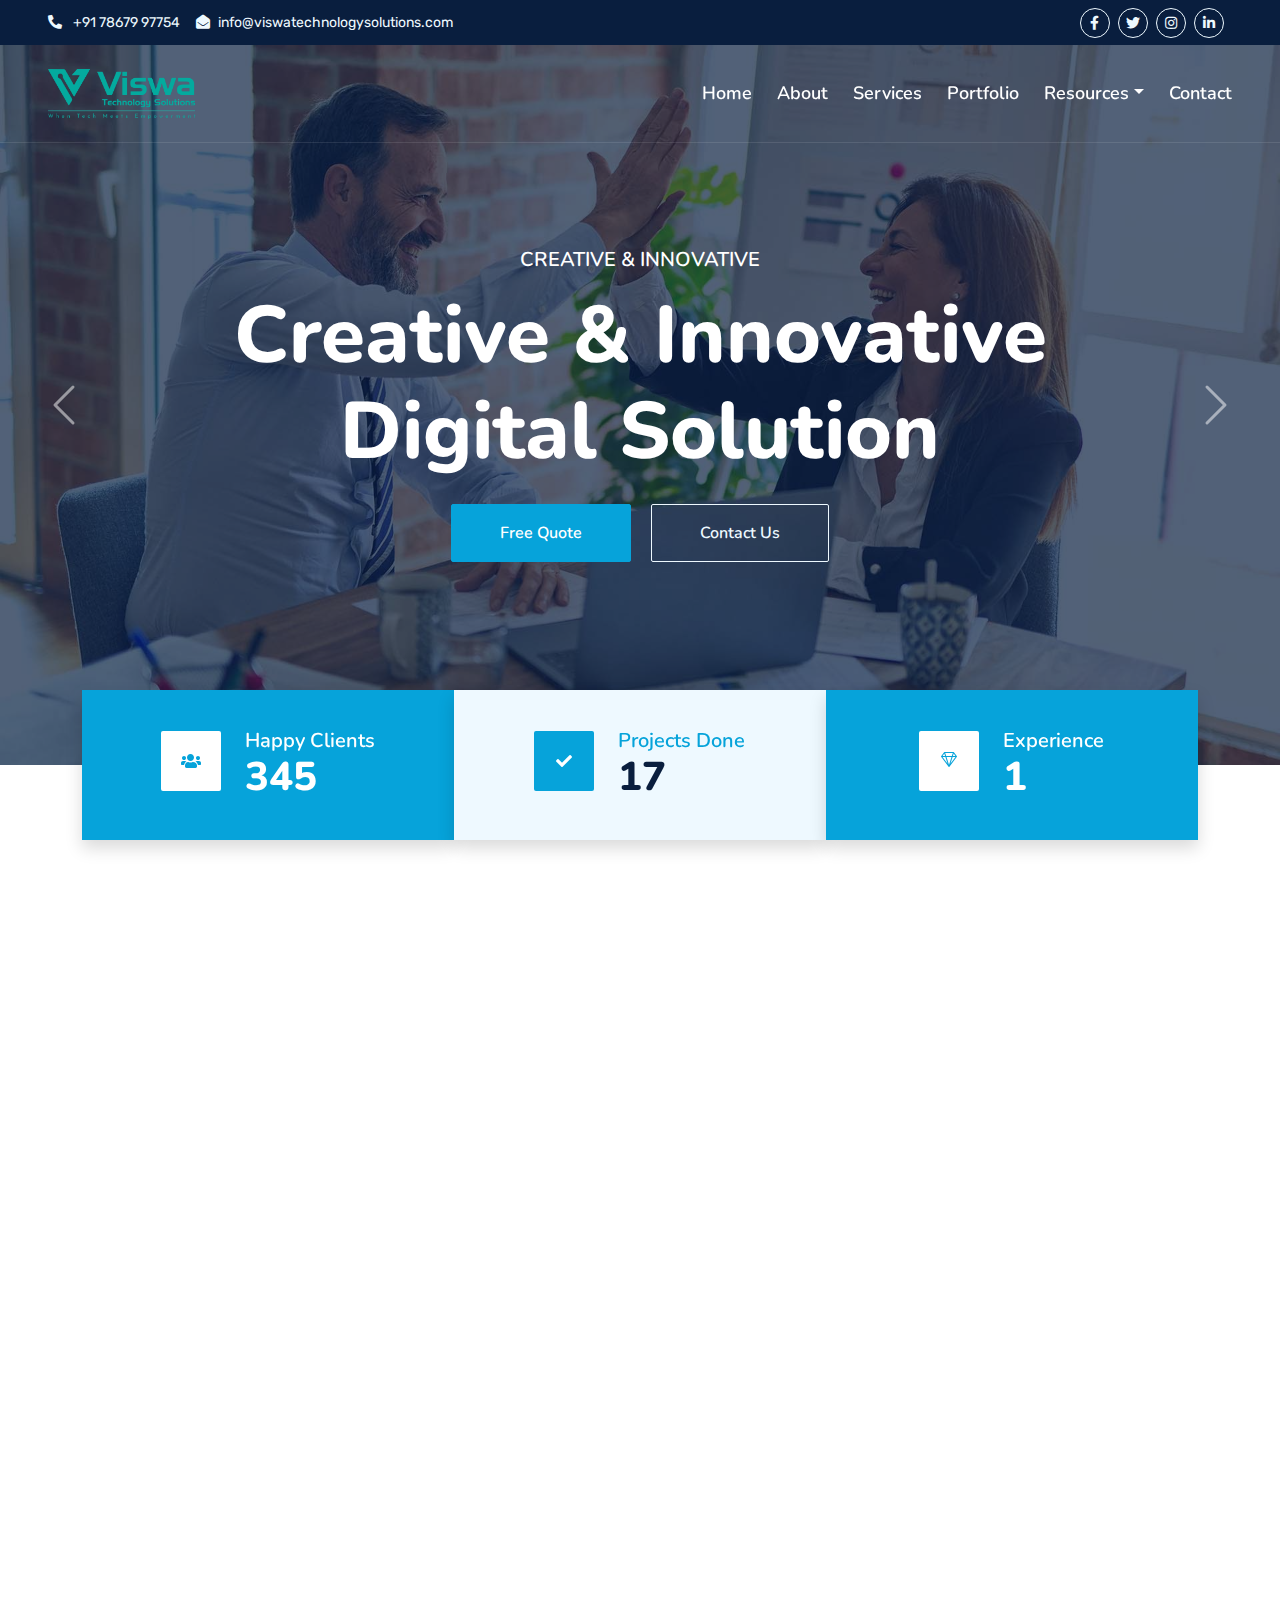
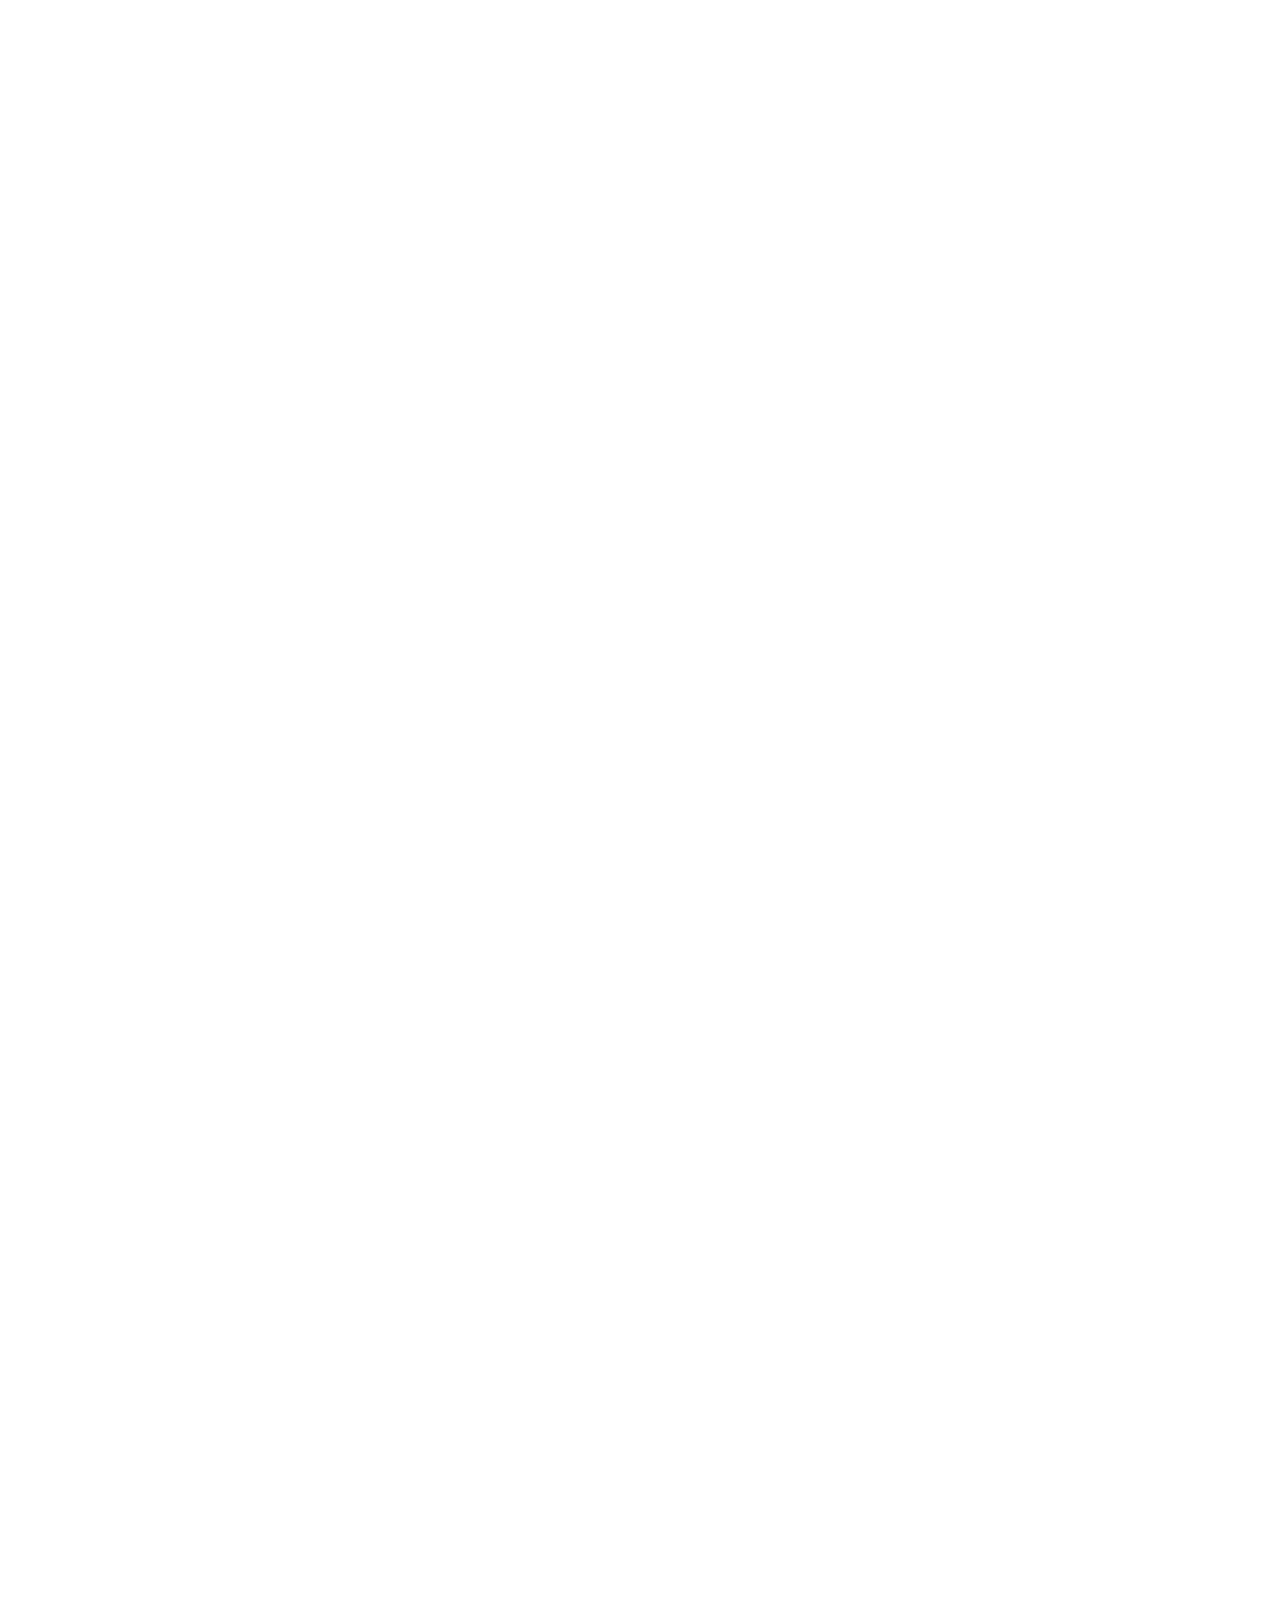
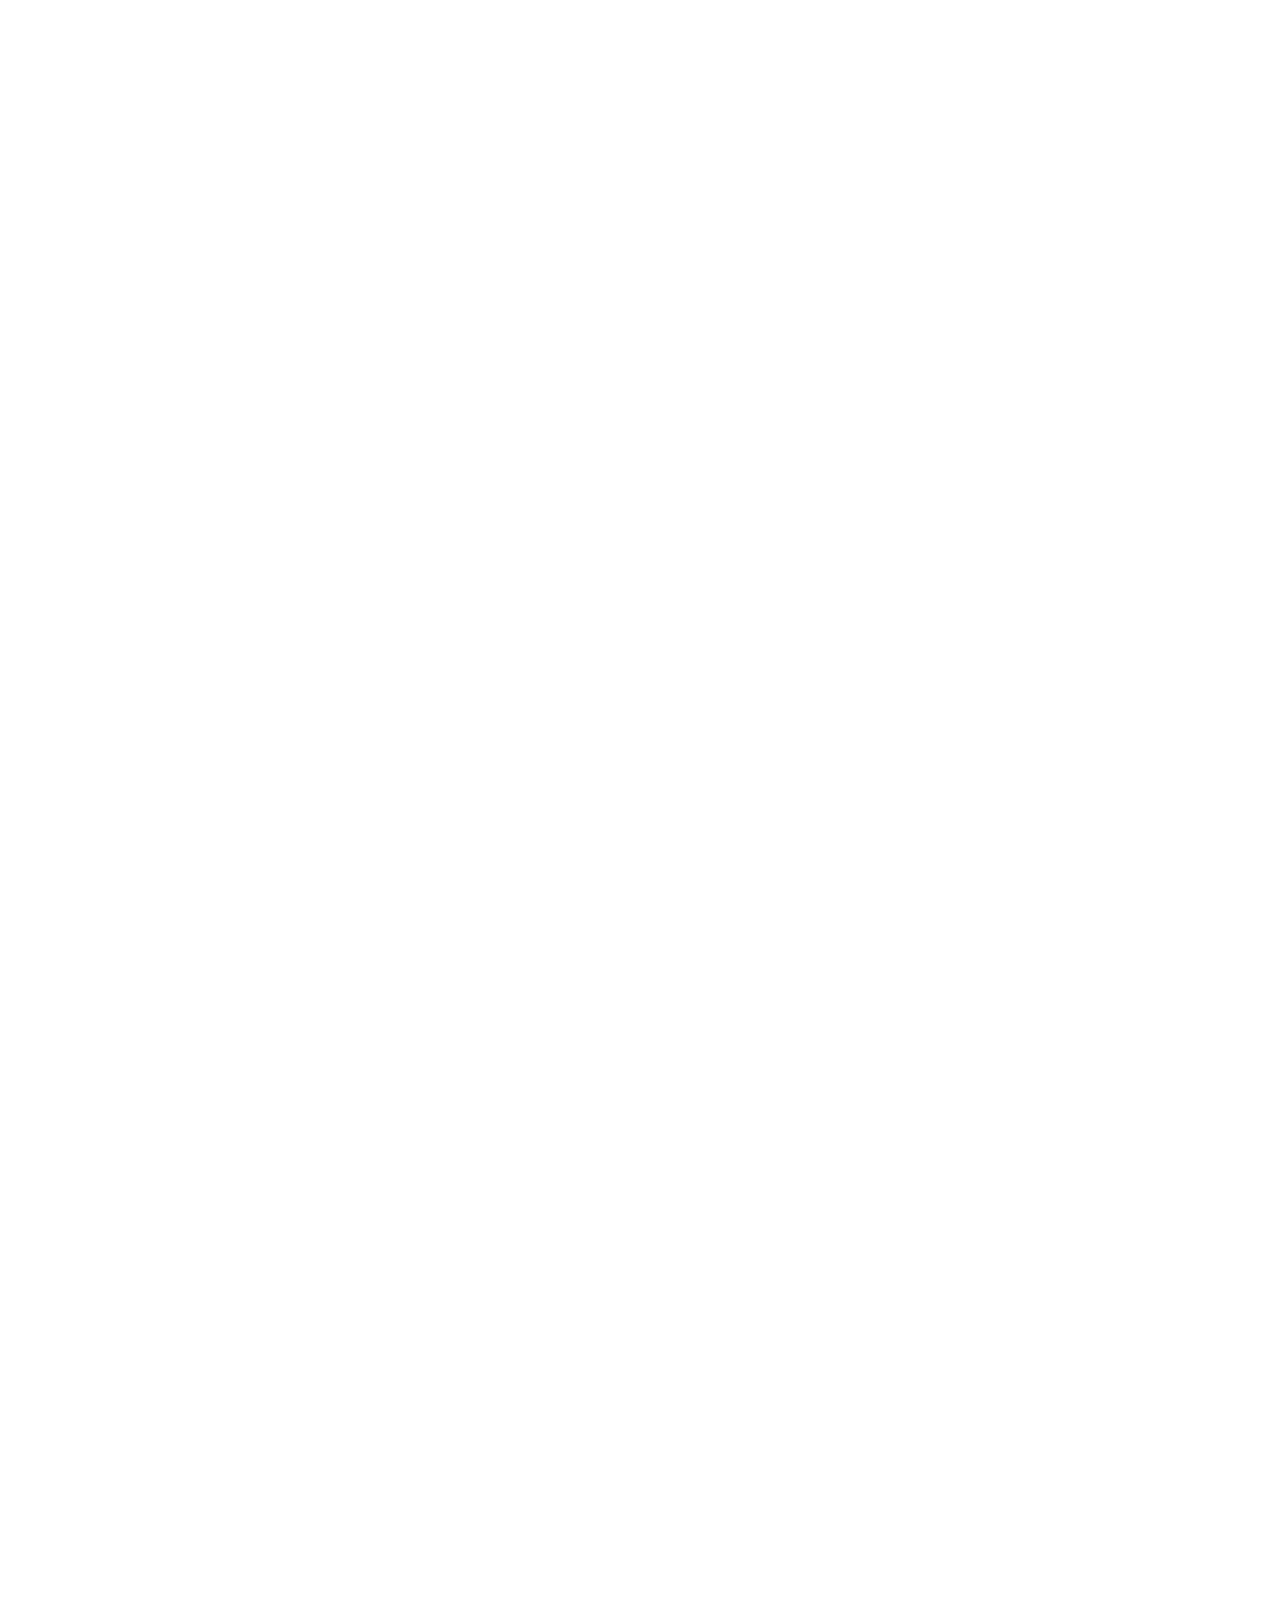
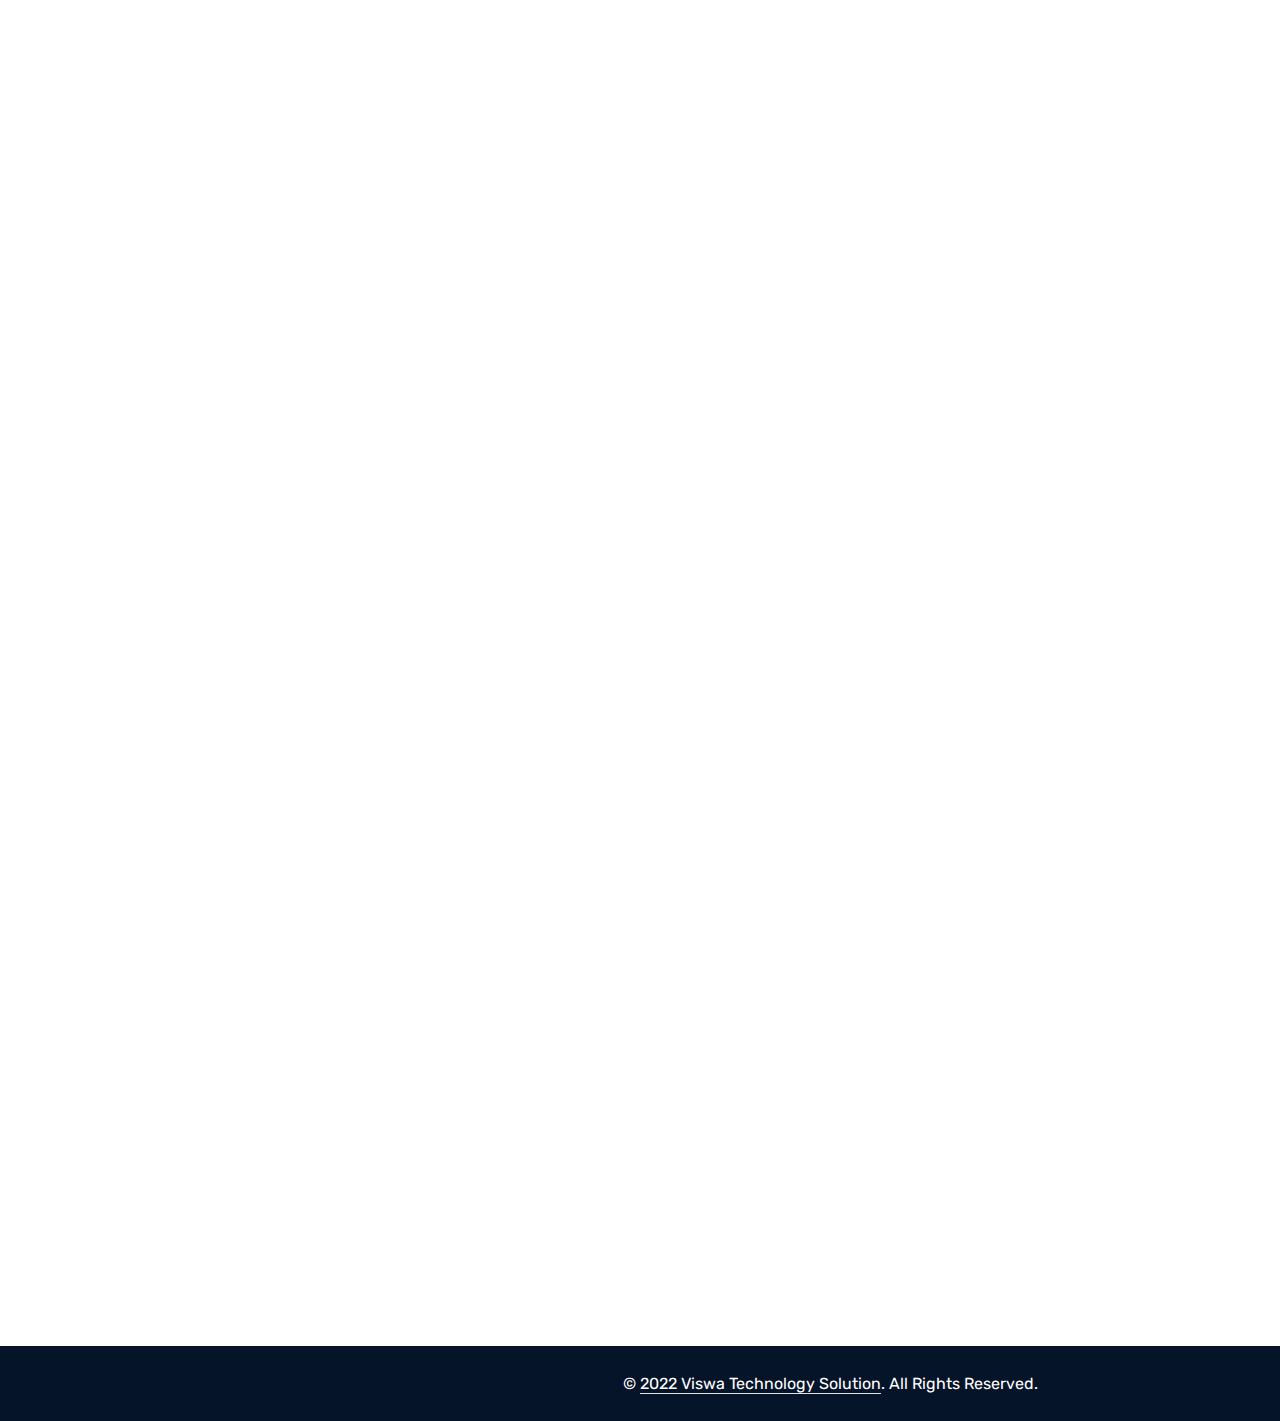
==== index.html @ 9f16f4f0 "1st copy" ====
<!DOCTYPE html>
<html lang="en">

<head>
    <meta charset="utf-8">
    <title>Viswa Technology Solutions</title>
    <meta content="width=device-width, initial-scale=1.0" name="viewport">
    <meta content="Free HTML Templates" name="keywords">
    <meta content="Free HTML Templates" name="description">

    <!-- Favicon -->
    <link href="img/favicon.ico" rel="icon">

    <!-- Google Web Fonts -->
    <link rel="preconnect" href="https://fonts.googleapis.com">
    <link rel="preconnect" href="https://fonts.gstatic.com" crossorigin>
    <link href="https://fonts.googleapis.com/css2?family=Nunito:wght@400;600;700;800&family=Rubik:wght@400;500;600;700&display=swap" rel="stylesheet">

    <!-- Icon Font Stylesheet -->
    <link href="https://cdnjs.cloudflare.com/ajax/libs/font-awesome/5.10.0/css/all.min.css" rel="stylesheet">
    <link href="https://cdn.jsdelivr.net/npm/bootstrap-icons@1.4.1/font/bootstrap-icons.css" rel="stylesheet">

    <!-- Libraries Stylesheet -->
    <link href="lib/owlcarousel/assets/owl.carousel.min.css" rel="stylesheet">
    <link href="lib/animate/animate.min.css" rel="stylesheet">

    <!-- Customized Bootstrap Stylesheet -->
    <link href="css/bootstrap.min.css" rel="stylesheet">

    <!-- Template Stylesheet -->
    <link href="css/style.css" rel="stylesheet">
</head>

<body>
    <!-- Spinner Start -->

    <div id="spinner" class="show bg-white position-fixed translate-middle w-100 vh-100 top-50 start-50 d-flex align-items-center justify-content-center">
        <div class="spinner"></div>
    </div>
    <!-- Spinner End -->


    <!-- Topbar Start -->

    <div class="container-fluid bg-dark px-5 d-none d-lg-block">
        <div class="row gx-0">
            <div class="col-lg-8 text-center text-lg-start mb-2 mb-lg-0">
                <div class="d-inline-flex align-items-center" style="height: 45px;">
                    
                    <small class="me-3 text-light"><i class="fa fa-phone-alt me-2"></i> +91  78679   97754</small>
                    <small class="text-light"><i class="fa fa-envelope-open me-2"></i>info@viswatechnologysolutions.com</small>
                </div>
            </div>

 <!-- Header Social Icon Start-->

            <div class="col-lg-4 text-center text-lg-end">
                <div class="d-inline-flex align-items-center" style="height: 45px;">
 		    <a class="btn btn-sm btn-outline-light btn-sm-square rounded-circle me-2" href="https://www.facebook.com/viswatechnologysolutions/"><i class="fab fa-facebook-f fw-normal"></i></a>
                    <a class="btn btn-sm btn-outline-light btn-sm-square rounded-circle me-2" href="https://twitter.com/SolutionViswa"><i class="fab fa-twitter fw-normal"></i></a>
		   <a class="btn btn-sm btn-outline-light btn-sm-square rounded-circle me-2" href="https://www.instagram.com/viswa.technologysolutions/"><i class="fab fa-instagram fw-normal"></i></a>
                    
                    <a class="btn btn-sm btn-outline-light btn-sm-square rounded-circle me-2" href="https://www.linkedin.com/in/viswa-technology-solutions-566a77209/"><i class="fab fa-linkedin-in fw-normal"></i></a>
                    
               
                </div>
            </div>
        </div>
    </div>
    <!-- Topbar End -->


    <!-- Navbar & Carousel Start -->

    <div class="container-fluid position-relative p-0">
        <nav class="navbar navbar-expand-lg navbar-dark px-5 py-3 py-lg-0">
            <a href="index.html" class="navbar-brand p-0">
                <!--<h1 class="m-0"><i class="fa fa-user-tie me-2"></i>Viswa</h1>-->
               <img src="assets/logo.png" width="150" height="50" alt="VTS">
            </a>
            <button class="navbar-toggler" type="button" data-bs-toggle="collapse" data-bs-target="#navbarCollapse">
                <span class="fa fa-bars"></span>
            </button>

       <!-- Header Nav Start Here-->

            <div class="collapse navbar-collapse" id="navbarCollapse">
                <div class="navbar-nav ms-auto py-0">
                    <a href="index.html" class="nav-item nav-link">Home</a>
                    <a href="about.html" class="nav-item nav-link">About</a>
                    <a href="service.html" class="nav-item nav-link">Services</a>
                    <a href="portfolio.html" class="nav-item nav-link">Portfolio</a>
                    <div class="nav-item dropdown">
                        <a href="#" class="nav-link dropdown-toggle" data-bs-toggle="dropdown">Resources</a>
                        <div class="dropdown-menu m-0">
                            <a href="blog.html" class="dropdown-item">Blogs</a>
                            <a href="videos.html" class="dropdown-item">Videos</a>
                        </div>
                    </div>
                    <a href="contact.html" class="nav-item nav-link">Contact</a>
                </div>
                
                
            </div>
        </nav>

        <div id="header-carousel" class="carousel slide carousel-fade" data-bs-ride="carousel">
            <div class="carousel-inner">
                <div class="carousel-item active">
                    <img class="w-100" src="img/carousel-1.jpg" alt="Image">
                    <div class="carousel-caption d-flex flex-column align-items-center justify-content-center">
                        <div class="p-3" style="max-width: 900px;">
                            <h5 class="text-white text-uppercase mb-3 animated slideInDown">Creative & Innovative</h5>
                            <h1 class="display-1 text-white mb-md-4 animated zoomIn">Creative & Innovative Digital Solution</h1>
                            <a href="quote.html" class="btn btn-primary py-md-3 px-md-5 me-3 animated slideInLeft">Free Quote</a>
                            <a href="" class="btn btn-outline-light py-md-3 px-md-5 animated slideInRight">Contact Us</a>
                        </div>
                    </div>
                </div>
                <div class="carousel-item">
                    <img class="w-100" src="img/carousel-2.jpg" alt="Image">
                    <div class="carousel-caption d-flex flex-column align-items-center justify-content-center">
                        <div class="p-3" style="max-width: 900px;">
                            <h5 class="text-white text-uppercase mb-3 animated slideInDown">Creative & Innovative</h5>
                            <h1 class="display-1 text-white mb-md-4 animated zoomIn">Creative & Innovative Digital Solution</h1>
                            <a href="quote.html" class="btn btn-primary py-md-3 px-md-5 me-3 animated slideInLeft">Free Quote</a>
                            <a href="" class="btn btn-outline-light py-md-3 px-md-5 animated slideInRight">Contact Us</a>
                        </div>
                    </div>
                </div>
            </div>
            <button class="carousel-control-prev" type="button" data-bs-target="#header-carousel"
                data-bs-slide="prev">
                <span class="carousel-control-prev-icon" aria-hidden="true"></span>
                <span class="visually-hidden">Previous</span>
            </button>
            <button class="carousel-control-next" type="button" data-bs-target="#header-carousel"
                data-bs-slide="next">
                <span class="carousel-control-next-icon" aria-hidden="true"></span>
                <span class="visually-hidden">Next</span>
            </button>
        </div>
    </div>
    <!-- Navbar & Carousel End -->


    <!-- Facts Start -->
    <div class="container-fluid facts py-5 pt-lg-0">
        <div class="container py-5 pt-lg-0">
            <div class="row gx-0">
                <div class="col-lg-4 wow zoomIn" data-wow-delay="0.1s">
                    <div class="bg-primary shadow d-flex align-items-center justify-content-center p-4" style="height: 150px;">
                        <div class="bg-white d-flex align-items-center justify-content-center rounded mb-2" style="width: 60px; height: 60px;">
                            <i class="fa fa-users text-primary"></i>
                        </div>
                        <div class="ps-4">
                            <h5 class="text-white mb-0">Happy Clients</h5>
                            <h1 class="text-white mb-0" data-toggle="counter-up">1000</h1>
                        </div>
                    </div>
                </div>
                <div class="col-lg-4 wow zoomIn" data-wow-delay="0.3s">
                    <div class="bg-light shadow d-flex align-items-center justify-content-center p-4" style="height: 150px;">
                        <div class="bg-primary d-flex align-items-center justify-content-center rounded mb-2" style="width: 60px; height: 60px;">
                            <i class="fa fa-check text-white"></i>
                        </div>
                        <div class="ps-4">
                            <h5 class="text-primary mb-0">Projects Done</h5>
                            <h1 class="mb-0" data-toggle="counter-up">50</h1>
                        </div>
                    </div>
                </div>
                <div class="col-lg-4 wow zoomIn" data-wow-delay="0.6s">
                    <div class="bg-primary shadow d-flex align-items-center justify-content-center p-4" style="height: 150px;">
                        <div class="bg-white d-flex align-items-center justify-content-center rounded mb-2" style="width: 60px; height: 60px;">
                            <i class="bi bi-gem text-primary"></i>
                        </div>
                        <div class="ps-4">
                            <h5 class="text-white mb-0">Experience</h5>
                            <h1 class="text-white mb-0" data-toggle="counter-up">2</h1>
                        </div>
                    </div>
                </div>
            </div>
        </div>
    </div>
    <!-- Facts Start -->


    <!-- About Start -->
    <div class="container-fluid py-5 wow fadeInUp" data-wow-delay="0.1s">
        <div class="container py-5">
            <div class="row g-5">
                <div class="col-lg-7">
                    <div class="section-title position-relative pb-3 mb-5">
                        <h5 class="fw-bold text-primary text-uppercase">About Us</h5>
                        <h1 class="mb-0">The Best IT Solution With 2 Years of Experience</h1>
                    </div>
                    <p class="mb-4">The quality of our processes, the sanctity of our promises, and our ever growing wealth of experience are all leveraged in each project. The quality we offer our clients in terms of effective software functionalities and customer service is seldom matched.</p>
                    <div class="row g-0 mb-3">
                        <div class="col-sm-6 wow zoomIn" data-wow-delay="0.2s">
                            <h5 class="mb-3"><i class="fa fa-check text-primary me-3"></i>We Save Your Time</h5>
                            <h5 class="mb-3"><i class="fa fa-check text-primary me-3"></i>We Improve Your Productivity</h5>
                        </div>
                        <div class="col-sm-6 wow zoomIn" data-wow-delay="0.4s">
                            <h5 class="mb-3"><i class="fa fa-check text-primary me-3"></i>We Give Technical Support</h5>
                            <h5 class="mb-3"><i class="fa fa-check text-primary me-3"></i>We Can Automated Your Process</h5>
                        </div>
                    </div>
                    <div class="d-flex align-items-center mb-4 wow fadeIn" data-wow-delay="0.6s">
                        <div class="bg-primary d-flex align-items-center justify-content-center rounded" style="width: 60px; height: 60px;">
                            <i class="fa fa-phone-alt text-white"></i>
                        </div>
                        <div class="ps-4">
                            <h5 class="mb-2">Call to ask any question</h5>
                            <h4 class="text-primary mb-0">7867997754</h4>
                        </div>
                    </div>
                    <a href="quote.html" class="btn btn-primary py-3 px-5 mt-3 wow zoomIn" data-wow-delay="0.9s">Request A Quote</a>
                </div>
                <div class="col-lg-5" style="min-height: 500px;">
                    <div class="position-relative h-100">
                        <img class="position-absolute w-100 h-100 rounded wow zoomIn" data-wow-delay="0.9s" src="img/about.jpg" style="object-fit: cover;">
                    </div>
                </div>
            </div>
        </div>
    </div>
    <!-- About End -->


    <!-- Features Start -->
    <div class="container-fluid py-5 wow fadeInUp" data-wow-delay="0.1s">
        <div class="container py-5">
            <div class="section-title text-center position-relative pb-3 mb-5 mx-auto" style="max-width: 600px;">
                <h5 class="fw-bold text-primary text-uppercase">Why Choose Us</h5>
                <h1 class="mb-0">We Are Here to Grow Your Business Exponentially</h1>
            </div>
            <div class="row g-5">
                <div class="col-lg-4">
                    <div class="row g-5">
                        <div class="col-12 wow zoomIn" data-wow-delay="0.2s">
                            <div class="bg-primary rounded d-flex align-items-center justify-content-center mb-3" style="width: 60px; height: 60px;">
                                <i class="fa fa-cubes text-white"></i>
                            </div>
                            <h4>Save Your Time</h4>
                            <p class="mb-0">Joining hands with Viswa Technology Solution will allow you to save your time and get the best results in the form of reliable effective tech solutions.</p>
                        </div>
                        <div class="col-12 wow zoomIn" data-wow-delay="0.6s">
                            <div class="bg-primary rounded d-flex align-items-center justify-content-center mb-3" style="width: 60px; height: 60px;">
                                <i class="fa fa-award text-white"></i>
                            </div>
                            <h4>Improve Your Productivity</h4>
                            <p class="mb-0">By giving us a fair chance to help you out, we can provide your business with the required productivity it needs.</p>
                        </div>
                    </div>
                </div>
                <div class="col-lg-4  wow zoomIn" data-wow-delay="0.9s" style="min-height: 350px;">
                    <div class="position-relative h-100">
                        <img class="position-absolute w-100 h-100 rounded wow zoomIn" data-wow-delay="0.1s" src="img/feature.jpg" style="object-fit: cover;">
                    </div>
                </div>
                <div class="col-lg-4">
                    <div class="row g-5">
                        <div class="col-12 wow zoomIn" data-wow-delay="0.4s">
                            <div class="bg-primary rounded d-flex align-items-center justify-content-center mb-3" style="width: 60px; height: 60px;">
                                <i class="fa fa-users-cog text-white"></i>
                            </div>
                            <h4>Automated Your Process</h4>
                            <p class="mb-0">Viswa Technology Solution are working nights and days to automate your processes with business development.</p>
                        </div>
                        <div class="col-12 wow zoomIn" data-wow-delay="0.8s">
                            <div class="bg-primary rounded d-flex align-items-center justify-content-center mb-3" style="width: 60px; height: 60px;">
                                <i class="fa fa-phone-alt text-white"></i>
                            </div>
                            <h4>Technical Support</h4>
                            <p class="mb-0">Our technical team will always be at your service, irrespective of the time and type of issues you come up with.</p>
                        </div>
                    </div>
                </div>
            </div>
        </div>
    </div>
    <!-- Features Start -->


    <!-- Service Start -->

    <div class="container-fluid py-5 wow fadeInUp" data-wow-delay="0.1s">
        <div class="container py-5">
            <div class="section-title text-center position-relative pb-3 mb-5 mx-auto" style="max-width: 600px;">
                <h5 class="fw-bold text-primary text-uppercase">Our Services</h5>
                <h1 class="mb-0">Ultimate Services for your Business</h1>
            </div>
            <div class="row g-5">
                <div class="col-lg-4 col-md-6 wow zoomIn" data-wow-delay="0.3s">
                    <div class="service-item bg-light rounded d-flex flex-column align-items-center justify-content-center text-center">
                        <div class="service-icon">
                           <i class="bi bi-display text-white"></i>
                        </div>
                        <h4 class="mb-3">Web Design & Development</h4>
                        
                        <p class="m-0">We provide the website development services that are on the cutting edge of Today's Technologies.</p>
                        <a class="btn btn-lg btn-primary rounded" href="">
                            <i class="bi bi-arrow-right"></i>
                        </a>
                    </div>
                </div>

                <div class="col-lg-4 col-md-6 wow zoomIn" data-wow-delay="0.6s">
                    <div class="service-item bg-light rounded d-flex flex-column align-items-center justify-content-center text-center">
               
                            <div class="service-icon">
                            <i class="fab fa-android text-white"></i>
                        </div>
                        <h4 class="mb-3">App Development</h4>
                        
                        <p class="m-0">We develop Android mobile apps using the tools and techniques applied for the top apps in mobile applications</p>
                        <a class="btn btn-lg btn-primary rounded" href="">
                            <i class="bi bi-arrow-right"></i>
                        </a>
                    </div>
                </div>

                <div class="col-lg-4 col-md-6 wow zoomIn" data-wow-delay="0.9s">
                    <div class="service-item bg-light rounded d-flex flex-column align-items-center justify-content-center text-center">
                        <div class="service-icon">
                           <i class="bi bi-display text-white"></i>
                        </div>
                        <h4 class="mb-3">Graphic Design</h4>
                        <p class="m-0">We are experts in getting your brand ready to connect deeply with the ones for you to improve your business faster and easier.</p>
                        <a class="btn btn-lg btn-primary rounded" href="">
                            <i class="bi bi-arrow-right"></i>
                        </a>
                    </div>
                </div>

                <div class="col-lg-4 col-md-6 wow zoomIn" data-wow-delay="0.3s">
                    <div class="service-item bg-light rounded d-flex flex-column align-items-center justify-content-center text-center">
                        <div class="service-icon">
                            <i class="bi bi-google text-white"></i>
                        </div>
                        <h4 class="mb-3">Digital Marketing</h4>
                        <p class="m-0">Digital Marketing refers to the use of the digital media in order to promote, sell or buy products and services to businesses. </p>
                        <a class="btn btn-lg btn-primary rounded" href="">
                            <i class="bi bi-arrow-right"></i>
                        </a>
                    </div>
                </div>


<div class="col-lg-4 col-md-6 wow zoomIn" data-wow-delay="0.9s">
                    <div class="position-relative rounded h-100 d-flex flex-column align-items-center justify-content-center text-center p-5" style="background-color: #000 !important;">
                       <img src="assets\logo2.gif" width="250" alt="VTS"> 


                    </div>
                </div>

                <div class="col-lg-4 col-md-6 wow zoomIn" data-wow-delay="0.6s">
                    <div class="service-item bg-light rounded d-flex flex-column align-items-center justify-content-center text-center">
                        <div class="service-icon">
                            <i class="bi bi-cart4 text-white"></i>
                        </div>
                        <h4 class="mb-3">E-Commerce Solution</h4>
                        <p class="m-0">Our E-Commerce portal development service mainly focuses on our clients desires and needs and work for that to gratify them.</p>
                        <a class="btn btn-lg btn-primary rounded" href="">
                            <i class="bi bi-arrow-right"></i>
                        </a>
                    </div>
                </div>


                <div class="col-lg-4 col-md-6 wow zoomIn" data-wow-delay="0.6s">
                    <div class="service-item bg-light rounded d-flex flex-column align-items-center justify-content-center text-center">
                        <div class="service-icon">
                            <i class="bi bi-cloud text-white"></i>
                        </div>
                        <h4 class="mb-3">Hosting</h4>
                        <p class="m-0"> A Prompt services team ensures that your website is up and running 24x7, and if any issue arises is tackled at the very first minute</p>
                        <a class="btn btn-lg btn-primary rounded" href="">
                            <i class="bi bi-arrow-right"></i>
                        </a>
                    </div>
                </div>

      <div class="col-lg-4 col-md-6 wow zoomIn" data-wow-delay="0.6s">
                    <div class="service-item bg-light rounded d-flex flex-column align-items-center justify-content-center text-center">
                        <div class="service-icon">
                            <i class="bi bi-display text-white"></i>
                        </div>
                        <h4 class="mb-3">Software Development</h4>
                        <p class="m-0">We develop a custom software’s to the industry in the various domains as per the industry requirements.</p>
                        <a class="btn btn-lg btn-primary rounded" href="">
                            <i class="bi bi-arrow-right"></i>
                        </a>
                    </div>
                </div>

<div class="col-lg-4 col-md-6 wow zoomIn" data-wow-delay="0.6s">
                    <div class="service-item bg-light rounded d-flex flex-column align-items-center justify-content-center text-center">
                        <div class="service-icon">
                            <i class="bi bi-controller text-white"></i>
                        </div>
                        <h4 class="mb-3">Message Provider</h4>
                        <p class="m-0">Our games will always have stunning graphics, interesting gameplay, light weight design which ensures user retention.</p>
                        <a class="btn btn-lg btn-primary rounded" href="">
                            <i class="bi bi-arrow-right"></i>
                        </a>
                    </div>
                </div>


            </div>
        </div>
    </div>
    <!-- Service End -->


    

    

    <!-- Testimonial Start -->
    <div class="container-fluid py-5 wow fadeInUp" data-wow-delay="0.1s">
        <div class="container py-5">
            <div class="section-title text-center position-relative pb-3 mb-4 mx-auto" style="max-width: 600px;">
                <h5 class="fw-bold text-primary text-uppercase">Testimonial</h5>
                <h1 class="mb-0">What Our Clients Say About Our Digital Services</h1>
            </div>
            <div class="owl-carousel testimonial-carousel wow fadeInUp" data-wow-delay="0.6s">
                <div class="testimonial-item bg-light my-4">
                    <div class="d-flex align-items-center border-bottom pt-5 pb-4 px-5">
                        <img class="img-fluid rounded" src="img/testimonial-1.jpg" style="width: 60px; height: 60px;" >
                        <div class="ps-4">
                            <h4 class="text-primary mb-1">Client Name</h4>
                            <small class="text-uppercase">Profession</small>
                        </div>
                    </div>
                    <div class="pt-4 pb-5 px-5">
                        Dolor et eos labore, stet justo sed est sed. Diam sed sed dolor stet amet eirmod eos labore diam
                    </div>
                </div>
                <div class="testimonial-item bg-light my-4">
                    <div class="d-flex align-items-center border-bottom pt-5 pb-4 px-5">
                        <img class="img-fluid rounded" src="img/testimonial-2.jpg" style="width: 60px; height: 60px;" >
                        <div class="ps-4">
                            <h4 class="text-primary mb-1">Client Name</h4>
                            <small class="text-uppercase">Profession</small>
                        </div>
                    </div>
                    <div class="pt-4 pb-5 px-5">
                        Dolor et eos labore, stet justo sed est sed. Diam sed sed dolor stet amet eirmod eos labore diam
                    </div>
                </div>
                <div class="testimonial-item bg-light my-4">
                    <div class="d-flex align-items-center border-bottom pt-5 pb-4 px-5">
                        <img class="img-fluid rounded" src="img/testimonial-3.jpg" style="width: 60px; height: 60px;" >
                        <div class="ps-4">
                            <h4 class="text-primary mb-1">Client Name</h4>
                            <small class="text-uppercase">Profession</small>
                        </div>
                    </div>
                    <div class="pt-4 pb-5 px-5">
                        Dolor et eos labore, stet justo sed est sed. Diam sed sed dolor stet amet eirmod eos labore diam
                    </div>
                </div>
                <div class="testimonial-item bg-light my-4">
                    <div class="d-flex align-items-center border-bottom pt-5 pb-4 px-5">
                        <img class="img-fluid rounded" src="img/testimonial-4.jpg" style="width: 60px; height: 60px;" >
                        <div class="ps-4">
                            <h4 class="text-primary mb-1">Client Name</h4>
                            <small class="text-uppercase">Profession</small>
                        </div>
                    </div>
                    <div class="pt-4 pb-5 px-5">
                        Dolor et eos labore, stet justo sed est sed. Diam sed sed dolor stet amet eirmod eos labore diam
                    </div>
                </div>
            </div>
        </div>
    </div>
    <!-- Testimonial End -->


    <!-- Team Start 
    <div class="container-fluid py-5 wow fadeInUp" data-wow-delay="0.1s">
        <div class="container py-5">
            <div class="section-title text-center position-relative pb-3 mb-5 mx-auto" style="max-width: 600px;">
                <h5 class="fw-bold text-primary text-uppercase">Team Members</h5>
                <h1 class="mb-0">Professional Stuffs Ready to Help Your Business</h1>
            </div>
            <div class="row g-5">
                <div class="col-lg-4 wow slideInUp" data-wow-delay="0.3s">
                    <div class="team-item bg-light rounded overflow-hidden">
                        <div class="team-img position-relative overflow-hidden">
                            <img class="img-fluid w-100" src="img/team-1.jpg" alt="">
                            <div class="team-social">
                                <a class="btn btn-lg btn-primary btn-lg-square rounded" href=""><i class="fab fa-twitter fw-normal"></i></a>
                                <a class="btn btn-lg btn-primary btn-lg-square rounded" href=""><i class="fab fa-facebook-f fw-normal"></i></a>
                                <a class="btn btn-lg btn-primary btn-lg-square rounded" href=""><i class="fab fa-instagram fw-normal"></i></a>
                                <a class="btn btn-lg btn-primary btn-lg-square rounded" href=""><i class="fab fa-linkedin-in fw-normal"></i></a>
                            </div>
                        </div>
                        <div class="text-center py-4">
                            <h4 class="text-primary">Full Name</h4>
                            <p class="text-uppercase m-0">Designation</p>
                        </div>
                    </div>
                </div>
                <div class="col-lg-4 wow slideInUp" data-wow-delay="0.6s">
                    <div class="team-item bg-light rounded overflow-hidden">
                        <div class="team-img position-relative overflow-hidden">
                            <img class="img-fluid w-100" src="img/team-2.jpg" alt="">
                            <div class="team-social">
                                <a class="btn btn-lg btn-primary btn-lg-square rounded" href=""><i class="fab fa-twitter fw-normal"></i></a>
                                <a class="btn btn-lg btn-primary btn-lg-square rounded" href=""><i class="fab fa-facebook-f fw-normal"></i></a>
                                <a class="btn btn-lg btn-primary btn-lg-square rounded" href=""><i class="fab fa-instagram fw-normal"></i></a>
                                <a class="btn btn-lg btn-primary btn-lg-square rounded" href=""><i class="fab fa-linkedin-in fw-normal"></i></a>
                            </div>
                        </div>
                        <div class="text-center py-4">
                            <h4 class="text-primary">Full Name</h4>
                            <p class="text-uppercase m-0">Designation</p>
                        </div>
                    </div>
                </div>
                <div class="col-lg-4 wow slideInUp" data-wow-delay="0.9s">
                    <div class="team-item bg-light rounded overflow-hidden">
                        <div class="team-img position-relative overflow-hidden">
                            <img class="img-fluid w-100" src="img/team-3.jpg" alt="">
                            <div class="team-social">
                                <a class="btn btn-lg btn-primary btn-lg-square rounded" href=""><i class="fab fa-twitter fw-normal"></i></a>
                                <a class="btn btn-lg btn-primary btn-lg-square rounded" href=""><i class="fab fa-facebook-f fw-normal"></i></a>
                                <a class="btn btn-lg btn-primary btn-lg-square rounded" href=""><i class="fab fa-instagram fw-normal"></i></a>
                                <a class="btn btn-lg btn-primary btn-lg-square rounded" href=""><i class="fab fa-linkedin-in fw-normal"></i></a>
                            </div>
                        </div>
                        <div class="text-center py-4">
                            <h4 class="text-primary">Full Name</h4>
                            <p class="text-uppercase m-0">Designation</p>
                        </div>
                    </div>
                </div>
            </div>
        </div>
    </div>
    Team End -->


    <!-- Blog Start -->
    <div class="container-fluid py-5 wow fadeInUp" data-wow-delay="0.1s">
        <div class="container py-5">
            <div class="section-title text-center position-relative pb-3 mb-5 mx-auto" style="max-width: 600px;">
                <h5 class="fw-bold text-primary text-uppercase">Latest Blog</h5>
                <h1 class="mb-0">Read The Latest Articles from Our Blog Post</h1>
            </div>
            <div class="row g-5">
                <div class="col-lg-4 wow slideInUp" data-wow-delay="0.3s">
                    <div class="blog-item bg-light rounded overflow-hidden">
                        <div class="blog-img position-relative overflow-hidden">
                            <img class="img-fluid" src="img/blog-1.jpg" alt="">
                            <a class="position-absolute top-0 start-0 bg-primary text-white rounded-end mt-5 py-2 px-4" href="">Web Design</a>
                        </div>
                        <div class="p-4">
                            <div class="d-flex mb-3">
                                <small class="me-3"><i class="far fa-user text-primary me-2"></i>John Doe</small>
                                <small><i class="far fa-calendar-alt text-primary me-2"></i>01 Jan, 2045</small>
                            </div>
                            <h4 class="mb-3">How to build a website</h4>
                            <p>Dolor et eos labore stet justo sed est sed sed sed dolor stet amet</p>
                            <a class="text-uppercase" href="">Read More <i class="bi bi-arrow-right"></i></a>
                        </div>
                    </div>
                </div>
                <div class="col-lg-4 wow slideInUp" data-wow-delay="0.6s">
                    <div class="blog-item bg-light rounded overflow-hidden">
                        <div class="blog-img position-relative overflow-hidden">
                            <img class="img-fluid" src="img/blog-2.jpg" alt="">
                            <a class="position-absolute top-0 start-0 bg-primary text-white rounded-end mt-5 py-2 px-4" href="">Web Design</a>
                        </div>
                        <div class="p-4">
                            <div class="d-flex mb-3">
                                <small class="me-3"><i class="far fa-user text-primary me-2"></i>John Doe</small>
                                <small><i class="far fa-calendar-alt text-primary me-2"></i>01 Jan, 2045</small>
                            </div>
                            <h4 class="mb-3">How to build a website</h4>
                            <p>Dolor et eos labore stet justo sed est sed sed sed dolor stet amet</p>
                            <a class="text-uppercase" href="">Read More <i class="bi bi-arrow-right"></i></a>
                        </div>
                    </div>
                </div>
                <div class="col-lg-4 wow slideInUp" data-wow-delay="0.9s">
                    <div class="blog-item bg-light rounded overflow-hidden">
                        <div class="blog-img position-relative overflow-hidden">
                            <img class="img-fluid" src="img/blog-3.jpg" alt="">
                            <a class="position-absolute top-0 start-0 bg-primary text-white rounded-end mt-5 py-2 px-4" href="">Web Design</a>
                        </div>
                        <div class="p-4">
                            <div class="d-flex mb-3">
                                <small class="me-3"><i class="far fa-user text-primary me-2"></i>John Doe</small>
                                <small><i class="far fa-calendar-alt text-primary me-2"></i>01 Jan, 2045</small>
                            </div>
                            <h4 class="mb-3">How to build a website</h4>
                            <p>Dolor et eos labore stet justo sed est sed sed sed dolor stet amet</p>
                            <a class="text-uppercase" href="">Read More <i class="bi bi-arrow-right"></i></a>
                        </div>
                    </div>
                </div>
            </div>
        </div>
    </div>
    <!-- Blog Start -->


    <!-- Vendor Start -->
    <div class="container-fluid py-5 wow fadeInUp" data-wow-delay="0.1s">
        <div class="container py-5 mb-5">
            <div class="bg-white">
                <div class="owl-carousel vendor-carousel">
                    <img src="img/vendor-1.jpg" alt="">
                    <img src="img/vendor-2.jpg" alt="">
                    <img src="img/vendor-3.jpg" alt="">
                    <img src="img/vendor-4.jpg" alt="">
                    <img src="img/vendor-5.jpg" alt="">
                    <img src="img/vendor-6.jpg" alt="">
                    <img src="img/vendor-7.jpg" alt="">
                    <img src="img/vendor-8.jpg" alt="">
                    <img src="img/vendor-9.jpg" alt="">
                </div>
            </div>
        </div>
    </div>
    <!-- Vendor End -->
    

    <!-- Footer Start -->
    <div class="container-fluid bg-dark text-light mt-2 wow fadeInUp" data-wow-delay="0.1s">

        <div class="container-fluid">
            <div class="row gx-5">
                <div class="col-lg-3 col-md-4 footer-about">
                    <div class="d-flex flex-column align-items-center justify-content-center text-center h-100  p-4" style="background-color: #000 !important;">
                        <a href="index.html" class="navbar-brand">
                            <h1 class="m-0 text-white"><img src="assets\logo2.gif" width="250" alt="VTS"></h1>
			    <!--<img src="\assets\logo.png" width="150" height="50"alt="VTS">-->
                        </a>
                        <p class="mt-3 mb-4 text-white">We are a web design and development Company from Coimbatore , Tamilnadu helping enterprise business in their digital transition through our suite of web and mobile application Services.</p>
                        <!--<form action="">
                            <div class="input-group">
                                <input type="text" class="form-control border-white p-3" placeholder="Your Email">
                                <button class="btn btn-dark">Sign Up</button>
                            </div>
                        </form>-->
                    </div>
                </div>
                <div class="col-lg-8 col-md-4">
                    <div class="row gx-5">
                        <div class="col-lg-4 col-md-12 pt-5 mb-5">
                            <div class="section-title section-title-sm position-relative pb-3  mb-4">
                                <h3 class="text-light mb-0"> Get In Touch</h3>
                            </div>
                            <div class="d-flex mb-4">
                                <i class="bi bi-geo-alt text-primary me-2"></i>
                                <p class="mb-0">Saibaba Colony,Coimbatore</p>
                            </div>
                            <div class="d-flex mb-4">
                                <i class="bi bi-envelope-open text-primary me-2"></i>
                                <p class="mb-0">info@viswatechnologysolutions.com</p>
                            </div>
                            <div class="d-flex mb-4">
                                <i class="bi bi-telephone text-primary me-2"></i>
                                <p class="mb-0">+91 7867997754</p>
                            </div>
                            <div class="d-flex mt-4">
                               
                                <a class="btn btn-primary btn-square me-2" href="https://www.facebook.com/viswatechnologysolutions/"><i class="fab fa-facebook-f fw-normal"></i></a>
 				<a class="btn btn-primary btn-square me-2" href="https://twitter.com/SolutionViswa"><i class="fab fa-twitter fw-normal"></i></a>
				<a class="btn btn-primary btn-square me-2" href="https://www.instagram.com/viswa.technologysolutions/"><i class="fab fa-instagram fw-normal"></i></a>
                                <a class="btn btn-primary btn-square me-2" href="https://www.linkedin.com/in/viswa-technology-solutions-566a77209/"><i class="fab fa-linkedin-in fw-normal"></i></a>
                                
                            </div>
                        </div>
			<!--<div class="col-lg-4 col-md-12 pt-5 mb-5">-->
                        <div class="col-lg-4 col-md-12 pt-0 pt-lg-5 mb-5">
                            <div class="section-title section-title-sm position-relative pb-3 mb-4">
                                <h3 class="text-light mb-0">Business Hours</h3>
                            </div>
                            <div class="link-animated d-flex flex-column justify-content-start">
                                <h6 class="fw-bold text-primary text-uppercase mb-3"> Opening Days :</h6>
				<p class="mb-4"> Monday - Friday : 10 am to 7 pm</p>
				<h6 class="fw-bold text-primary text-uppercase">Vocation :</h6>
				<p class="mb-4"> All Sundays & National Holidays</p>
                            </div>
                        </div>


                        <div class="col-lg-4 col-md-12 pt-0 pt-lg-5 mb-5">
                            <div class="section-title section-title-sm position-relative pb-3 mb-4">
                                <h3 class="text-light mb-0">Quick Links</h3>
                            </div>
                            <div class="link-animated d-flex flex-column justify-content-start">
                                <a class="text-light mb-2" href="index.html"><i class="bi bi-arrow-right text-primary me-2"></i>Home</a>
                                <a class="text-light mb-2" href="about.html"><i class="bi bi-arrow-right text-primary me-2"></i>About</a>
                                <a class="text-light mb-2" href="service.html"><i class="bi bi-arrow-right text-primary me-2"></i>Services</a>
                                <a class="text-light mb-2" href="blog.html"><i class="bi bi-arrow-right text-primary me-2"></i>Blogs</a>
                                <a class="text-light mb-2" href="videos.html"><i class="bi bi-arrow-right text-primary me-2"></i>Videos</a>
				<a class="text-light mb-2" href="#"><i class="bi bi-arrow-right text-primary me-2"></i>Products</a>
                                <a class="text-light" href="contact.html"><i class="bi bi-arrow-right text-primary me-2"></i>Contact</a>
                            </div>
                        </div>
                    </div>
                </div>
            </div>
        </div>
    </div>
    <div class="container-fluid text-white" style="background: #061429;">
        <div class="container text-center">
            <div class="row justify-content-end">
                <div class="col-lg-8 col-md-6">
                    <div class="d-flex align-items-center justify-content-center" style="height: 75px;">
                        <p class="mb-0">&copy; <a class="text-white border-bottom" href="#">2022 Viswa Technology Solution</a>. All Rights Reserved. 
						
						<!--/*** This template is free as long as you keep the footer author’s credit link/attribution link/backlink. If you'd like to use the template without the footer author’s credit link/attribution link/backlink, you can purchase the Credit Removal License from "https://htmlcodex.com/credit-removal". Thank you for your support. ***/
						Designed by <a class="text-white border-bottom" href="https://htmlcodex.com">HTML Codex</a></p>
                        <br>Distributed By: <a class="border-bottom" href="https://themewagon.com" target="_blank">ThemeWagon</a>
                    </div>-->
                </div>
            </div>
        </div>
    </div>
    <!-- Footer End -->


    <!-- Back to Top -->
    <a href="#" class="btn btn-lg btn-primary btn-lg-square rounded back-to-top"><i class="bi bi-arrow-up"></i></a>


    <!-- JavaScript Libraries -->
    <script src="https://code.jquery.com/jquery-3.4.1.min.js"></script>
    <script src="https://cdn.jsdelivr.net/npm/bootstrap@5.0.0/dist/js/bootstrap.bundle.min.js"></script>
    <script src="lib/wow/wow.min.js"></script>
    <script src="lib/easing/easing.min.js"></script>
    <script src="lib/waypoints/waypoints.min.js"></script>
    <script src="lib/counterup/counterup.min.js"></script>
    <script src="lib/owlcarousel/owl.carousel.min.js"></script>

    <!-- Template Javascript -->
    <script src="js/main.js"></script>
</body>

</html>
---- css/style.css ----
/********** Template CSS **********/
:root {
    --primary: #06A3DA;
    --secondary: #34AD54;
    --light: #EEF9FF;
    --dark: #091E3E;
}


/*** Spinner ***/
.spinner {
    width: 40px;
    height: 40px;
    background: var(--primary);
    margin: 100px auto;
    -webkit-animation: sk-rotateplane 1.2s infinite ease-in-out;
    animation: sk-rotateplane 1.2s infinite ease-in-out;
}

@-webkit-keyframes sk-rotateplane {
    0% {
        -webkit-transform: perspective(120px)
    }
    50% {
        -webkit-transform: perspective(120px) rotateY(180deg)
    }
    100% {
        -webkit-transform: perspective(120px) rotateY(180deg) rotateX(180deg)
    }
}

@keyframes sk-rotateplane {
    0% {
        transform: perspective(120px) rotateX(0deg) rotateY(0deg);
        -webkit-transform: perspective(120px) rotateX(0deg) rotateY(0deg)
    }
    50% {
        transform: perspective(120px) rotateX(-180.1deg) rotateY(0deg);
        -webkit-transform: perspective(120px) rotateX(-180.1deg) rotateY(0deg)
    }
    100% {
        transform: perspective(120px) rotateX(-180deg) rotateY(-179.9deg);
        -webkit-transform: perspective(120px) rotateX(-180deg) rotateY(-179.9deg);
    }
}

#spinner {
    opacity: 0;
    visibility: hidden;
    transition: opacity .5s ease-out, visibility 0s linear .5s;
    z-index: 99999;
}

#spinner.show {
    transition: opacity .5s ease-out, visibility 0s linear 0s;
    visibility: visible;
    opacity: 1;
}


/*** Heading ***/
h1,
h2,
.fw-bold {
    font-weight: 800 !important;
}

h3,
h4,
.fw-semi-bold {
    font-weight: 700 !important;
}

h5,
h6,
.fw-medium {
    font-weight: 600 !important;
}


/*** Button ***/
.btn {
    font-family: 'Nunito', sans-serif;
    font-weight: 600;
    transition: .5s;
}

.btn-primary,
.btn-secondary {
    color: #FFFFFF;
    box-shadow: inset 0 0 0 50px transparent;
}

.btn-primary:hover {
    box-shadow: inset 0 0 0 0 var(--primary);
}

.btn-secondary:hover {
    box-shadow: inset 0 0 0 0 var(--secondary);
}

.btn-square {
    width: 36px;
    height: 36px;
}

.btn-sm-square {
    width: 30px;
    height: 30px;
}

.btn-lg-square {
    width: 48px;
    height: 48px;
}

.btn-square,
.btn-sm-square,
.btn-lg-square {
    padding-left: 0;
    padding-right: 0;
    text-align: center;
}


/*** Navbar ***/
.navbar-dark .navbar-nav .nav-link {
    font-family: 'Nunito', sans-serif;
    position: relative;
    margin-left: 25px;
    padding: 35px 0;
    color: #FFFFFF;
    font-size: 18px;
    font-weight: 600;
    outline: none;
    transition: .5s;
}

.sticky-top.navbar-dark .navbar-nav .nav-link {
    padding: 20px 0;
    color: var(--dark);
}

.navbar-dark .navbar-nav .nav-link:hover,
.navbar-dark .navbar-nav .nav-link.active {
    color: var(--primary);
}

.navbar-dark .navbar-brand h1 {
    color: #FFFFFF;
}

.navbar-dark .navbar-toggler {
    color: var(--primary) !important;
    border-color: var(--primary) !important;
}

@media (max-width: 991.98px) {
    .sticky-top.navbar-dark {
        position: relative;
        background: #FFFFFF;
    }

    .navbar-dark .navbar-nav .nav-link,
    .navbar-dark .navbar-nav .nav-link.show,
    .sticky-top.navbar-dark .navbar-nav .nav-link {
        padding: 10px 0;
        color: var(--dark);
    }

    .navbar-dark .navbar-brand h1 {
        color: var(--primary);
    }
}

@media (min-width: 992px) {
    .navbar-dark {
        position: absolute;
        width: 100%;
        top: 0;
        left: 0;
        border-bottom: 1px solid rgba(256, 256, 256, .1);
        z-index: 999;
    }
    
    .sticky-top.navbar-dark {
        position: fixed;
        background: #FFFFFF;
    }

    .navbar-dark .navbar-nav .nav-link::before {
        position: absolute;
        content: "";
        width: 0;
        height: 2px;
        bottom: -1px;
        left: 50%;
        background: var(--primary);
        transition: .5s;
    }

    .navbar-dark .navbar-nav .nav-link:hover::before,
    .navbar-dark .navbar-nav .nav-link.active::before {
        width: 100%;
        left: 0;
    }

    .navbar-dark .navbar-nav .nav-link.nav-contact::before {
        display: none;
    }

    .sticky-top.navbar-dark .navbar-brand h1 {
        color: var(--primary);
    }
}


/*** Carousel ***/
.carousel-caption {
    top: 0;
    left: 0;
    right: 0;
    bottom: 0;
    background: rgba(9, 30, 62, .7);
    z-index: 1;
}

@media (max-width: 576px) {
    .carousel-caption h5 {
        font-size: 14px;
        font-weight: 500 !important;
    }

    .carousel-caption h1 {
        font-size: 30px;
        font-weight: 600 !important;
    }
}

.carousel-control-prev,
.carousel-control-next {
    width: 10%;
}

.carousel-control-prev-icon,
.carousel-control-next-icon {
    width: 3rem;
    height: 3rem;
}


/*** Section Title ***/
.section-title::before {
    position: absolute;
    content: "";
    width: 150px;
    height: 5px;
    left: 0;
    bottom: 0;
    background: var(--primary);
    border-radius: 2px;
}

.section-title.text-center::before {
    left: 50%;
    margin-left: -75px;
}

.section-title.section-title-sm::before {
    width: 90px;
    height: 3px;
}

.section-title::after {
    position: absolute;
    content: "";
    width: 6px;
    height: 5px;
    bottom: 0px;
    background: #FFFFFF;
    -webkit-animation: section-title-run 5s infinite linear;
    animation: section-title-run 5s infinite linear;
}

.section-title.section-title-sm::after {
    width: 4px;
    height: 3px;
}

.section-title.text-center::after {
    -webkit-animation: section-title-run-center 5s infinite linear;
    animation: section-title-run-center 5s infinite linear;
}

.section-title.section-title-sm::after {
    -webkit-animation: section-title-run-sm 5s infinite linear;
    animation: section-title-run-sm 5s infinite linear;
}

@-webkit-keyframes section-title-run {
    0% {left: 0; } 50% { left : 145px; } 100% { left: 0; }
}

@-webkit-keyframes section-title-run-center {
    0% { left: 50%; margin-left: -75px; } 50% { left : 50%; margin-left: 45px; } 100% { left: 50%; margin-left: -75px; }
}

@-webkit-keyframes section-title-run-sm {
    0% {left: 0; } 50% { left : 85px; } 100% { left: 0; }
}


/*** Service ***/
.service-item {
    position: relative;
    height: 300px;
    padding: 0 30px;
    transition: .5s;
}

.service-item .service-icon {
    margin-bottom: 30px;
    width: 60px;
    height: 60px;
    display: flex;
    align-items: center;
    justify-content: center;
    background: var(--primary);
    border-radius: 2px;
    transform: rotate(-45deg);
}

.service-item .service-icon i {
    transform: rotate(45deg);
}

.service-item a.btn {
    position: absolute;
    width: 60px;
    bottom: -48px;
    left: 50%;
    margin-left: -30px;
    opacity: 0;
}

.service-item:hover a.btn {
    bottom: -24px;
    opacity: 1;
}


/*** Testimonial ***/
.testimonial-carousel .owl-dots {
    margin-top: 15px;
    display: flex;
    align-items: flex-end;
    justify-content: center;
}

.testimonial-carousel .owl-dot {
    position: relative;
    display: inline-block;
    margin: 0 5px;
    width: 15px;
    height: 15px;
    background: #DDDDDD;
    border-radius: 2px;
    transition: .5s;
}

.testimonial-carousel .owl-dot.active {
    width: 30px;
    background: var(--primary);
}

.testimonial-carousel .owl-item.center {
    position: relative;
    z-index: 1;
}

.testimonial-carousel .owl-item .testimonial-item {
    transition: .5s;
}

.testimonial-carousel .owl-item.center .testimonial-item {
    background: #FFFFFF !important;
    box-shadow: 0 0 30px #DDDDDD;
}


/*** Team ***/
.team-item {
    transition: .5s;
}

.team-social {
    position: absolute;
    width: 100%;
    height: 100%;
    top: 0;
    left: 0;
    display: flex;
    align-items: center;
    justify-content: center;
    transition: .5s;
}

.team-social a.btn {
    position: relative;
    margin: 0 3px;
    margin-top: 100px;
    opacity: 0;
}

.team-item:hover {
    box-shadow: 0 0 30px #DDDDDD;
}

.team-item:hover .team-social {
    background: rgba(9, 30, 62, .7);
}

.team-item:hover .team-social a.btn:first-child {
    opacity: 1;
    margin-top: 0;
    transition: .3s 0s;
}

.team-item:hover .team-social a.btn:nth-child(2) {
    opacity: 1;
    margin-top: 0;
    transition: .3s .05s;
}

.team-item:hover .team-social a.btn:nth-child(3) {
    opacity: 1;
    margin-top: 0;
    transition: .3s .1s;
}

.team-item:hover .team-social a.btn:nth-child(4) {
    opacity: 1;
    margin-top: 0;
    transition: .3s .15s;
}

.team-item .team-img img,
.blog-item .blog-img img  {
    transition: .5s;
}

.team-item:hover .team-img img,
.blog-item:hover .blog-img img {
    transform: scale(1.15);
}


/*** Miscellaneous ***/
@media (min-width: 991.98px) {
    .facts {
        position: relative;
        margin-top: -75px;
        z-index: 1;
    }
}

.back-to-top {
    position: fixed;
    display: none;
    right: 45px;
    bottom: 45px;
    z-index: 99;
}

.bg-header {
    background: linear-gradient(rgba(9, 30, 62, .7), rgba(9, 30, 62, .7)), url(../img/carousel-1.jpg) center center no-repeat;
    background-size: cover;
}

.link-animated a {
    transition: .5s;
}

.link-animated a:hover {
    padding-left: 10px;
}

@media (min-width: 767.98px) {
    .footer-about {
        margin-bottom: -75px;
    }
}
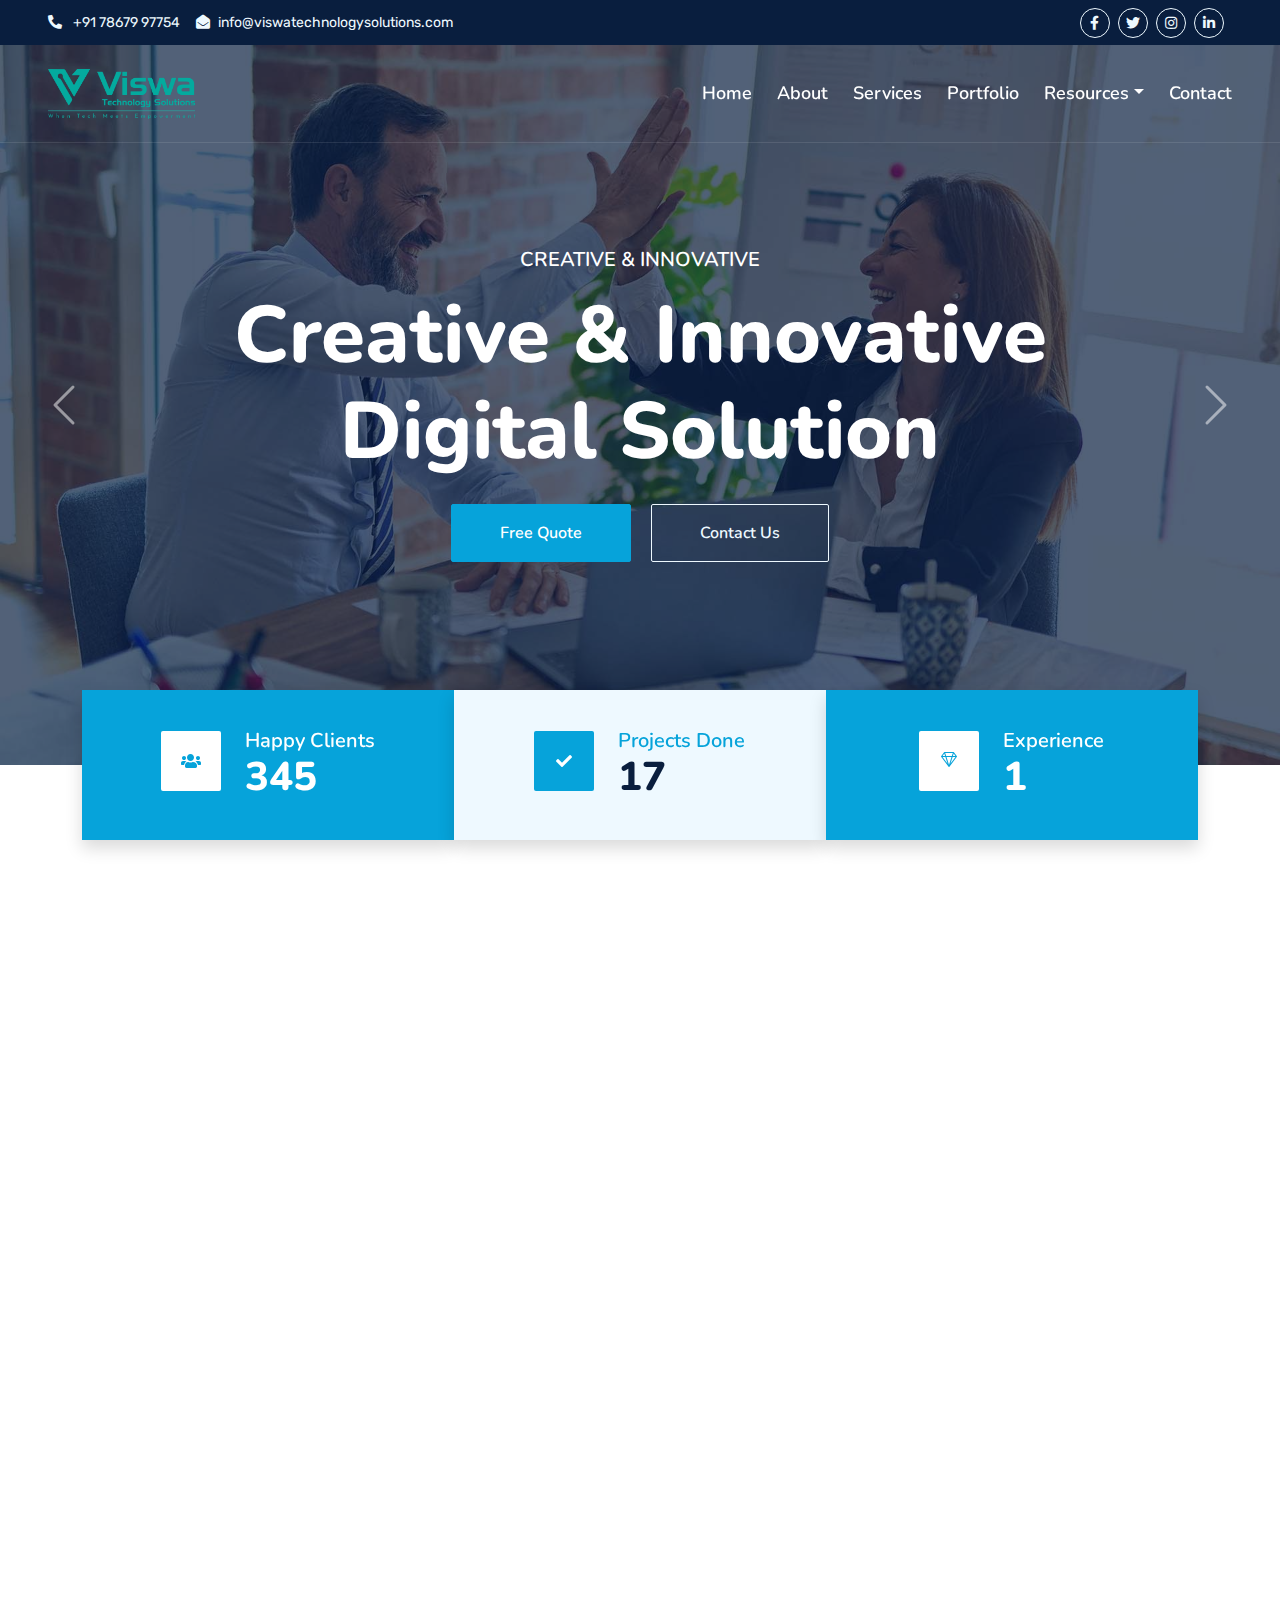
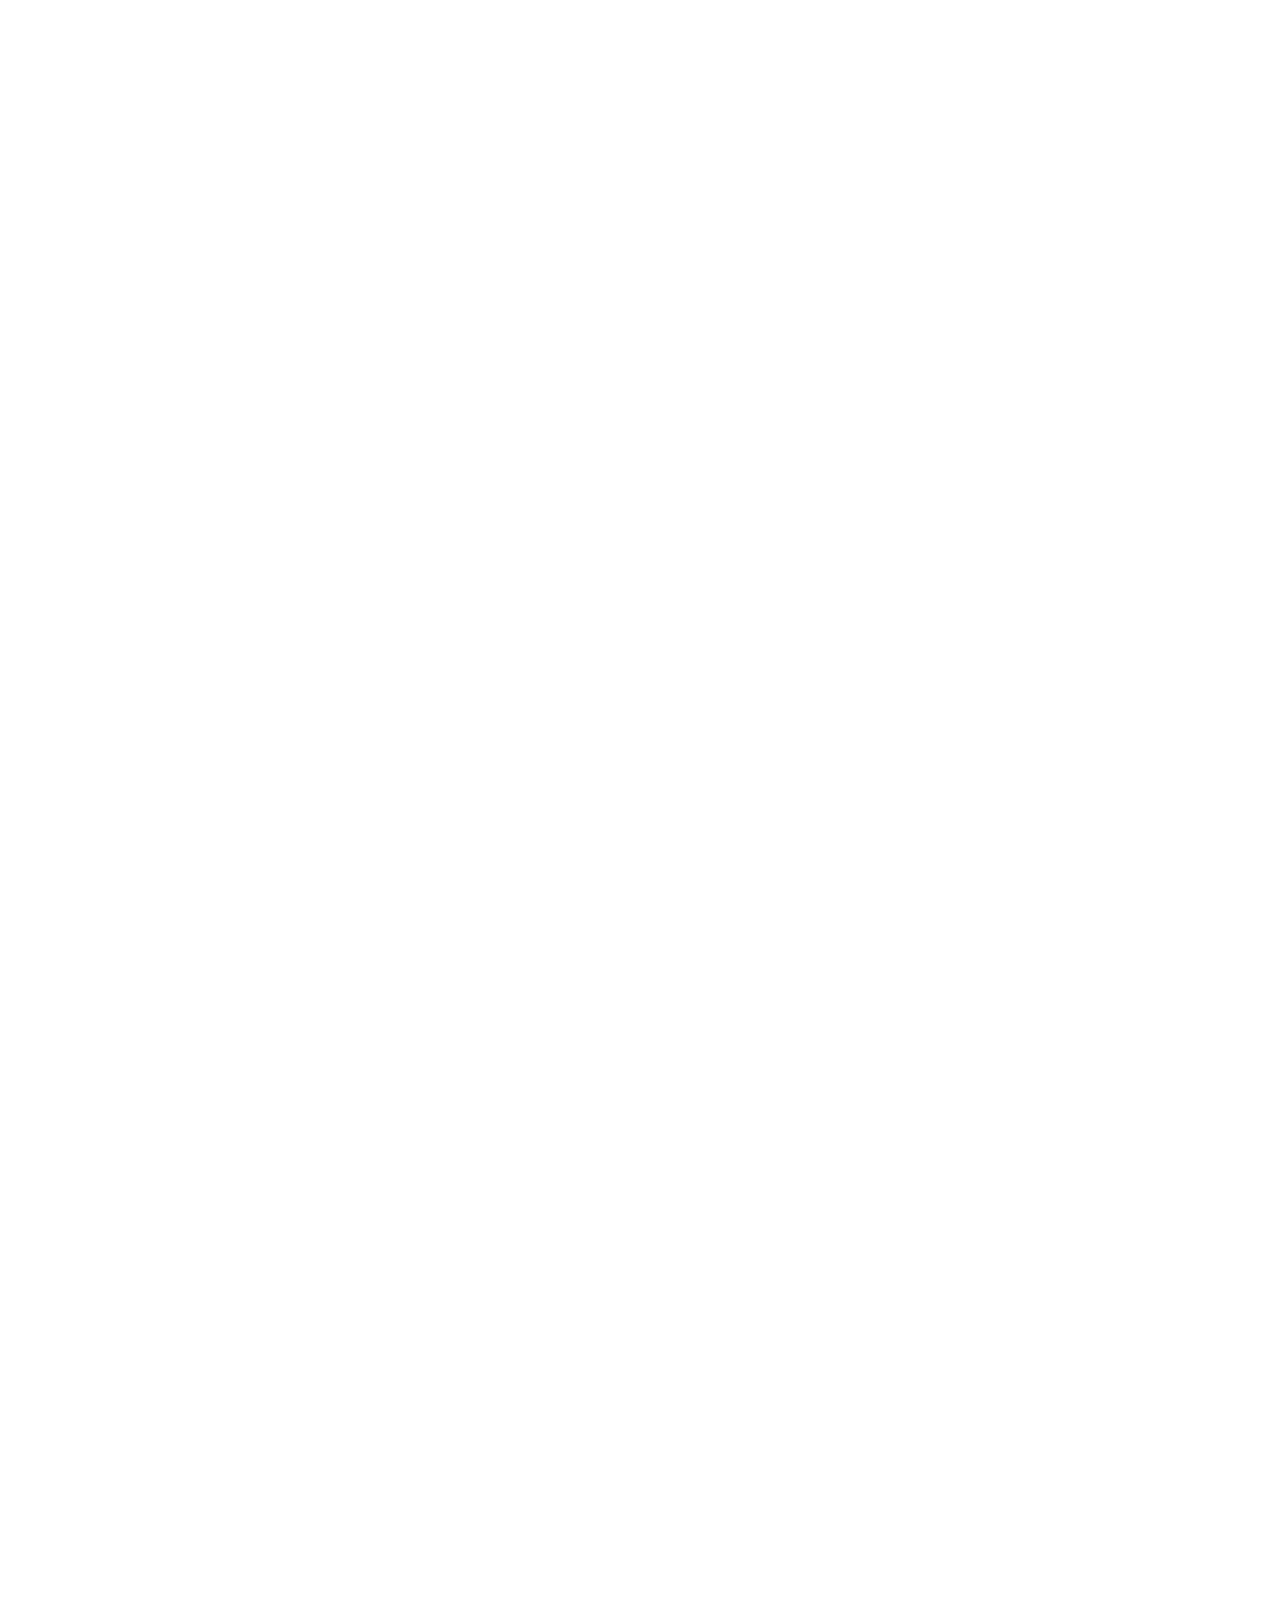
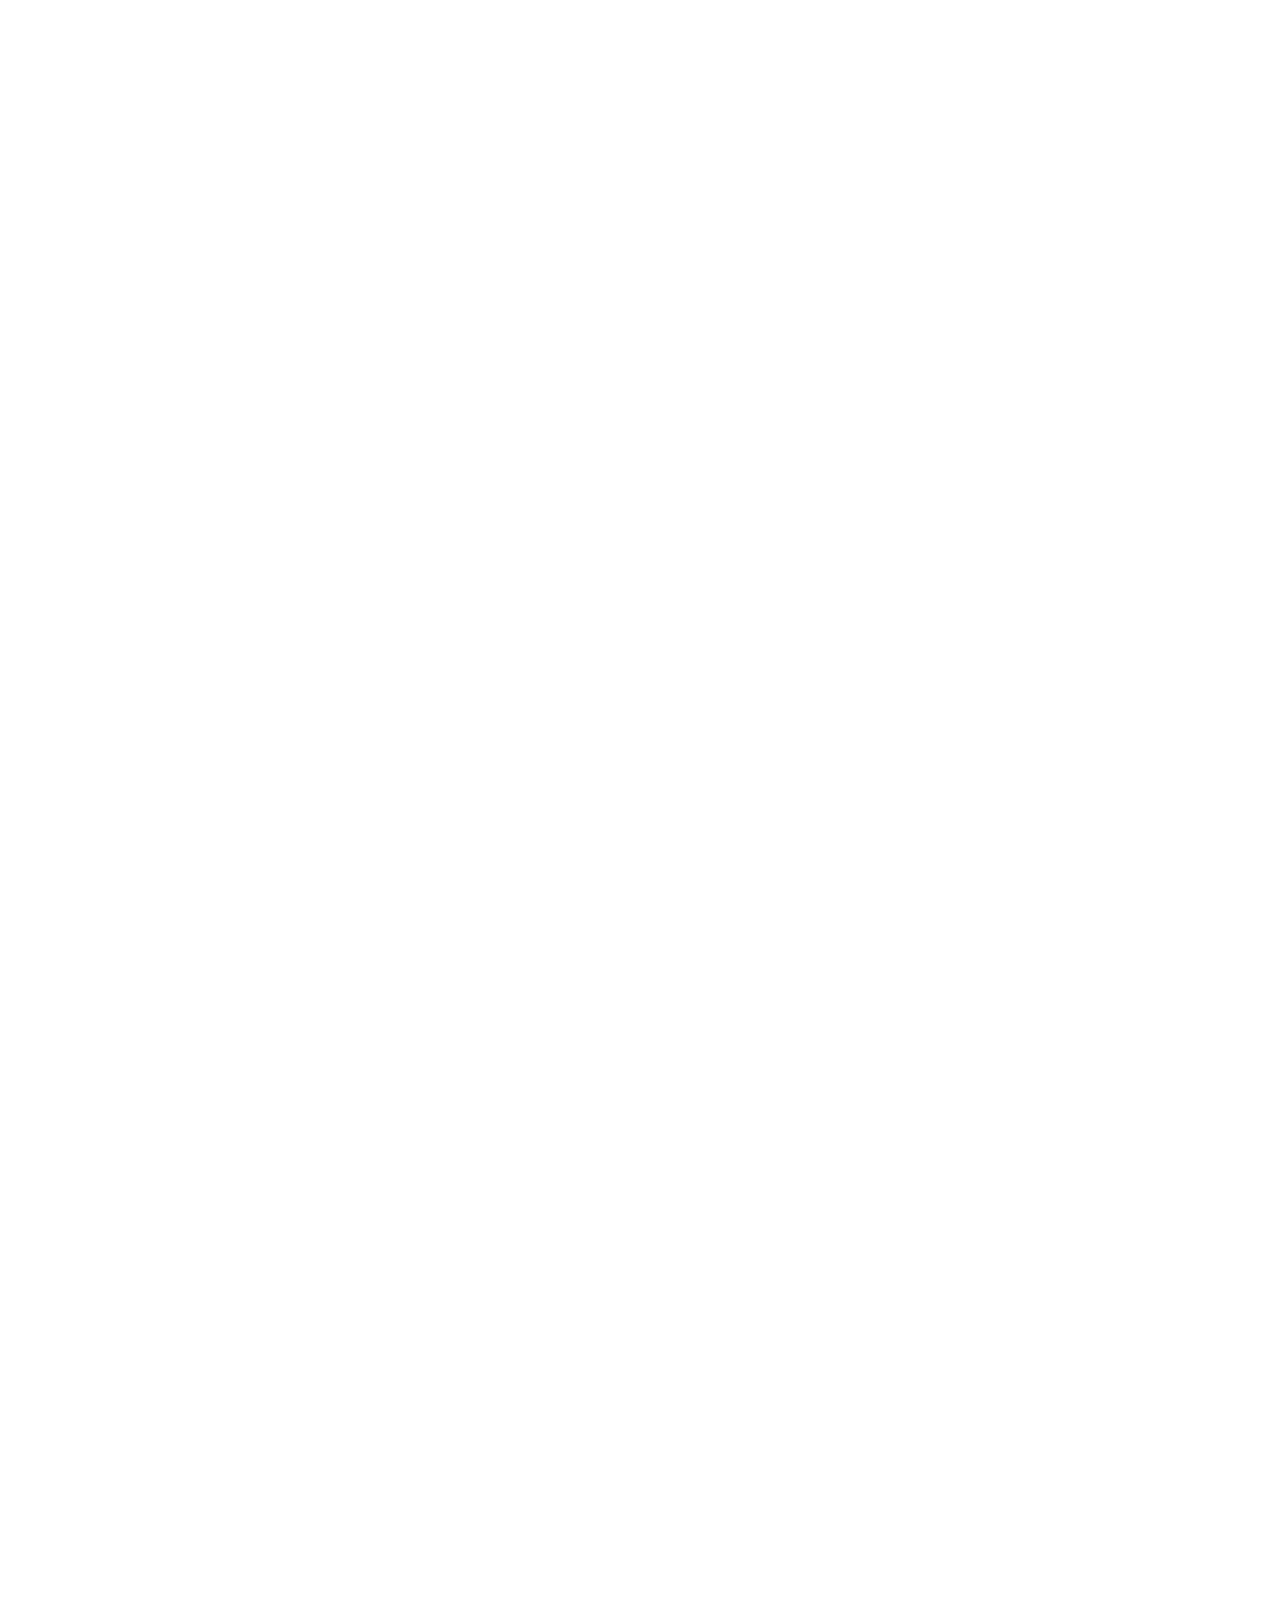
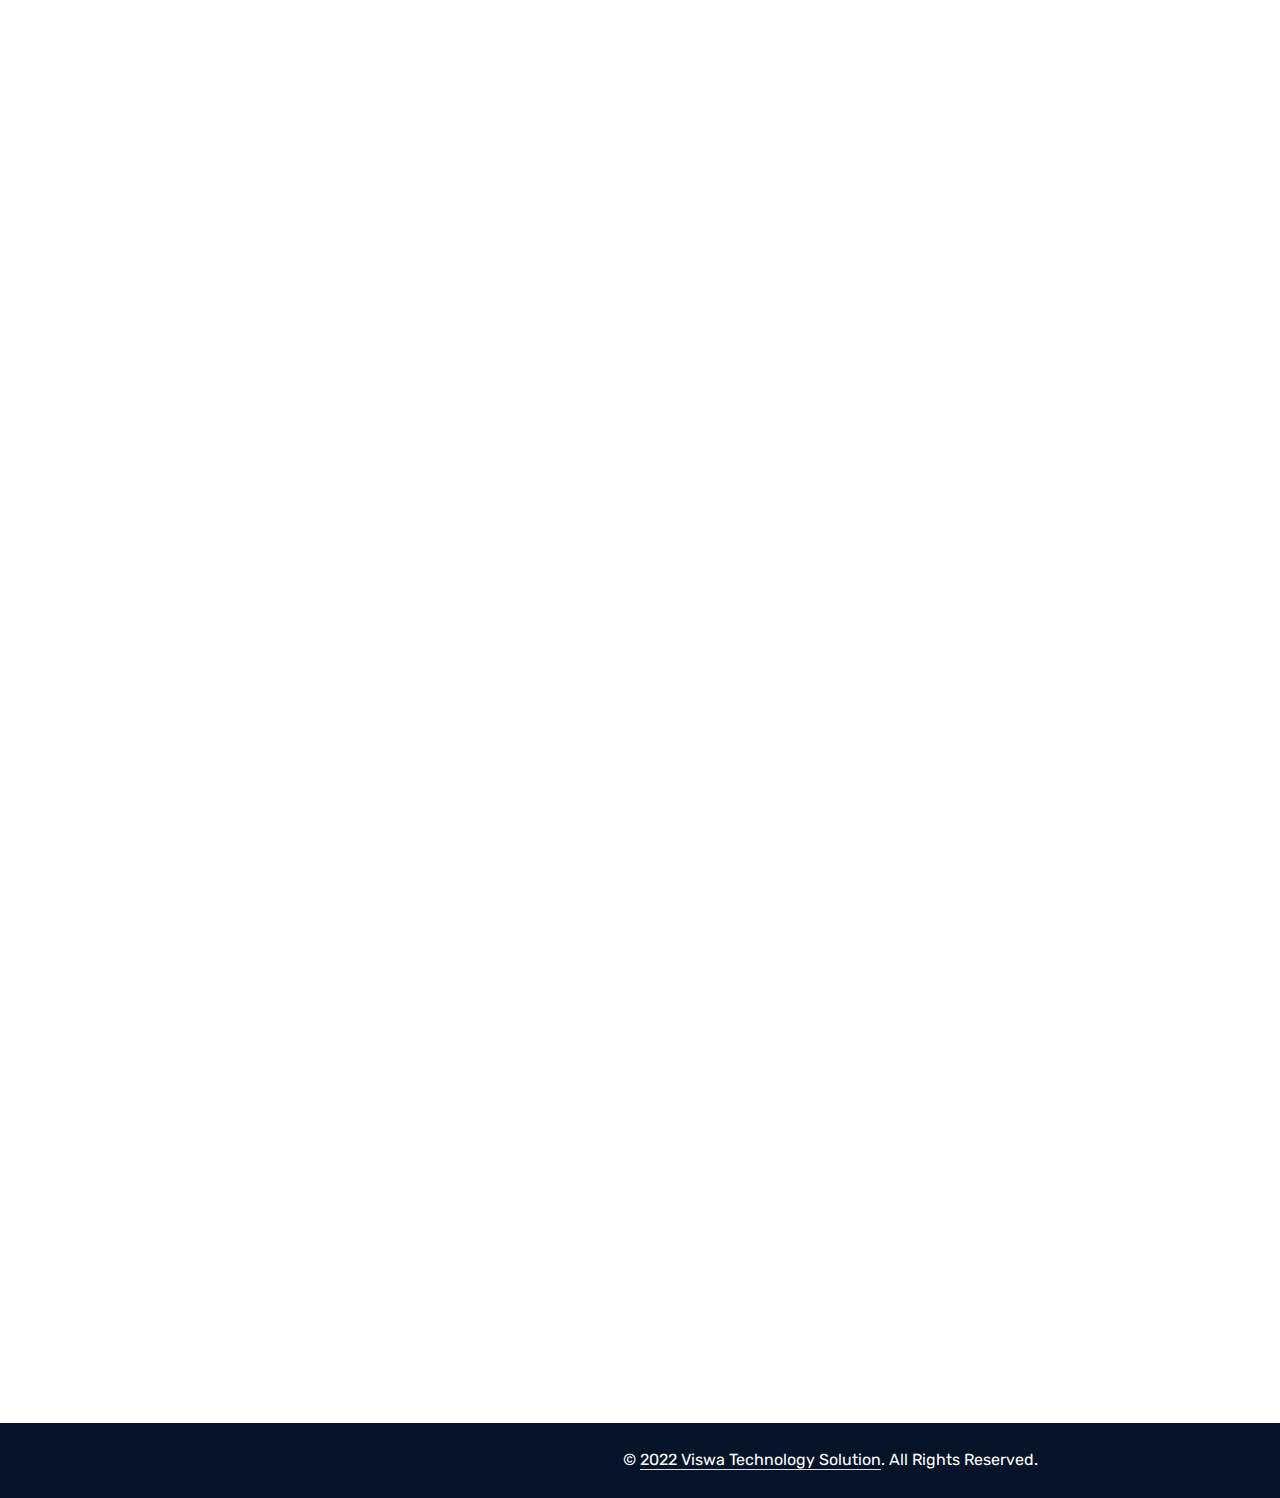
==== commit 4c1f4877: "Update index.html" ====
--- a/index.html
+++ b/index.html
@@ -403,7 +403,7 @@
                             <i class="bi bi-controller text-white"></i>
                         </div>
                         <h4 class="mb-3">Message Provider</h4>
-                        <p class="m-0">Our games will always have stunning graphics, interesting gameplay, light weight design which ensures user retention.</p>
+                        <p class="m-0">Our Simple Platform helps to Send Promotionals , Marketing , OTP , Notification , Alert SMS.</p>
                         <a class="btn btn-lg btn-primary rounded" href="">
                             <i class="bi bi-arrow-right"></i>
                         </a>
@@ -563,48 +563,48 @@
                             <a class="position-absolute top-0 start-0 bg-primary text-white rounded-end mt-5 py-2 px-4" href="">Web Design</a>
                         </div>
                         <div class="p-4">
-                            <div class="d-flex mb-3">
-                                <small class="me-3"><i class="far fa-user text-primary me-2"></i>John Doe</small>
-                                <small><i class="far fa-calendar-alt text-primary me-2"></i>01 Jan, 2045</small>
-                            </div>
-                            <h4 class="mb-3">How to build a website</h4>
-                            <p>Dolor et eos labore stet justo sed est sed sed sed dolor stet amet</p>
-                            <a class="text-uppercase" href="">Read More <i class="bi bi-arrow-right"></i></a>
-                        </div>
+                                    <div class="d-flex mb-3">
+                                        <small class="me-3"><i class="far fa-user text-primary me-2"></i>John Doe</small>
+                                        <small><i class="far fa-calendar-alt text-primary me-2"></i>01 Jan, 2045</small>
+                                    </div>
+                                    <h4 class="mb-3">How to build a website</h4>
+                                    <p>We provide the website development services that are on the cutting edge of Today's Technologies.</p>
+                                    <a class="text-uppercase" href="detail.html">Read More <i class="bi bi-arrow-right"></i></a>
+                                </div>
                     </div>
                 </div>
                 <div class="col-lg-4 wow slideInUp" data-wow-delay="0.6s">
                     <div class="blog-item bg-light rounded overflow-hidden">
                         <div class="blog-img position-relative overflow-hidden">
                             <img class="img-fluid" src="img/blog-2.jpg" alt="">
-                            <a class="position-absolute top-0 start-0 bg-primary text-white rounded-end mt-5 py-2 px-4" href="">Web Design</a>
+                            <a class="position-absolute top-0 start-0 bg-primary text-white rounded-end mt-5 py-2 px-4" href="">Software Development</a>
                         </div>
                         <div class="p-4">
-                            <div class="d-flex mb-3">
-                                <small class="me-3"><i class="far fa-user text-primary me-2"></i>John Doe</small>
-                                <small><i class="far fa-calendar-alt text-primary me-2"></i>01 Jan, 2045</small>
-                            </div>
-                            <h4 class="mb-3">How to build a website</h4>
-                            <p>Dolor et eos labore stet justo sed est sed sed sed dolor stet amet</p>
-                            <a class="text-uppercase" href="">Read More <i class="bi bi-arrow-right"></i></a>
-                        </div>
+                                    <div class="d-flex mb-3">
+                                        <small class="me-3"><i class="far fa-user text-primary me-2"></i>John Doe</small>
+                                        <small><i class="far fa-calendar-alt text-primary me-2"></i>01 Jan, 2045</small>
+                                    </div>
+                                    <h4 class="mb-3">How to customize a software </h4>
+                                    <p>We develop a custom software’s to the industry in the various domains as per the industry requirements.</p>
+                                    <a class="text-uppercase" href="detail.html">Read More <i class="bi bi-arrow-right"></i></a>
+                                </div>
                     </div>
                 </div>
                 <div class="col-lg-4 wow slideInUp" data-wow-delay="0.9s">
                     <div class="blog-item bg-light rounded overflow-hidden">
                         <div class="blog-img position-relative overflow-hidden">
                             <img class="img-fluid" src="img/blog-3.jpg" alt="">
-                            <a class="position-absolute top-0 start-0 bg-primary text-white rounded-end mt-5 py-2 px-4" href="">Web Design</a>
+                            <a class="position-absolute top-0 start-0 bg-primary text-white rounded-end mt-5 py-2 px-4" href="">Graphic Design</a>
                         </div>
                         <div class="p-4">
-                            <div class="d-flex mb-3">
-                                <small class="me-3"><i class="far fa-user text-primary me-2"></i>John Doe</small>
-                                <small><i class="far fa-calendar-alt text-primary me-2"></i>01 Jan, 2045</small>
-                            </div>
-                            <h4 class="mb-3">How to build a website</h4>
-                            <p>Dolor et eos labore stet justo sed est sed sed sed dolor stet amet</p>
-                            <a class="text-uppercase" href="">Read More <i class="bi bi-arrow-right"></i></a>
-                        </div>
+                                    <div class="d-flex mb-3">
+                                        <small class="me-3"><i class="far fa-user text-primary me-2"></i>John Doe</small>
+                                        <small><i class="far fa-calendar-alt text-primary me-2"></i>01 Jan, 2045</small>
+                                    </div>
+                                    <h4 class="mb-3">How to design a Business logo </h4>
+                                    <p>We are experts in getting your brand ready to connect deeply with the ones for you to improve your business faster and easier.</p>
+                                    <a class="text-uppercase" href="detail.html">Read More <i class="bi bi-arrow-right"></i></a>
+                                </div>
                     </div>
                 </div>
             </div>
@@ -689,7 +689,7 @@
                             <div class="link-animated d-flex flex-column justify-content-start">
                                 <h6 class="fw-bold text-primary text-uppercase mb-3"> Opening Days :</h6>
 				<p class="mb-4"> Monday - Friday : 10 am to 7 pm</p>
-				<h6 class="fw-bold text-primary text-uppercase">Vocation :</h6>
+				<h6 class="fw-bold text-primary text-uppercase">Vacation :</h6>
 				<p class="mb-4"> All Sundays & National Holidays</p>
                             </div>
                         </div>
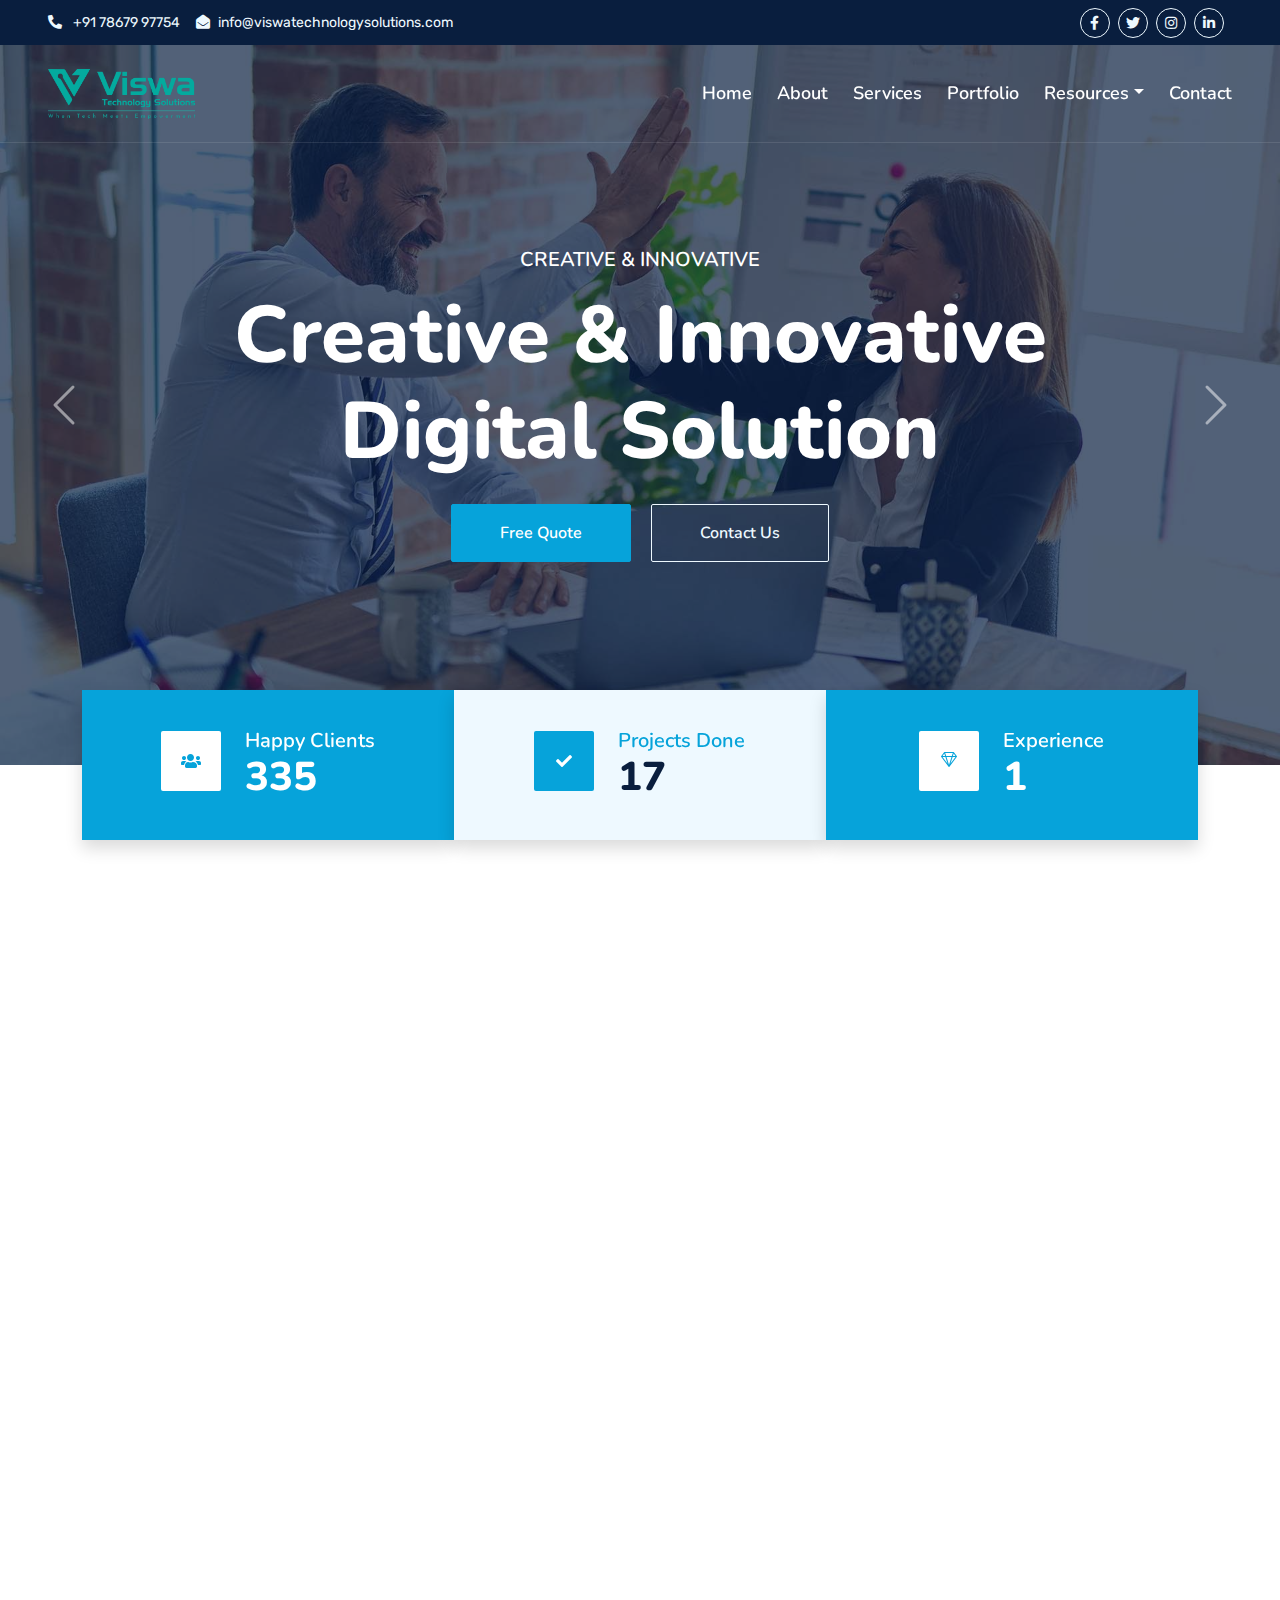
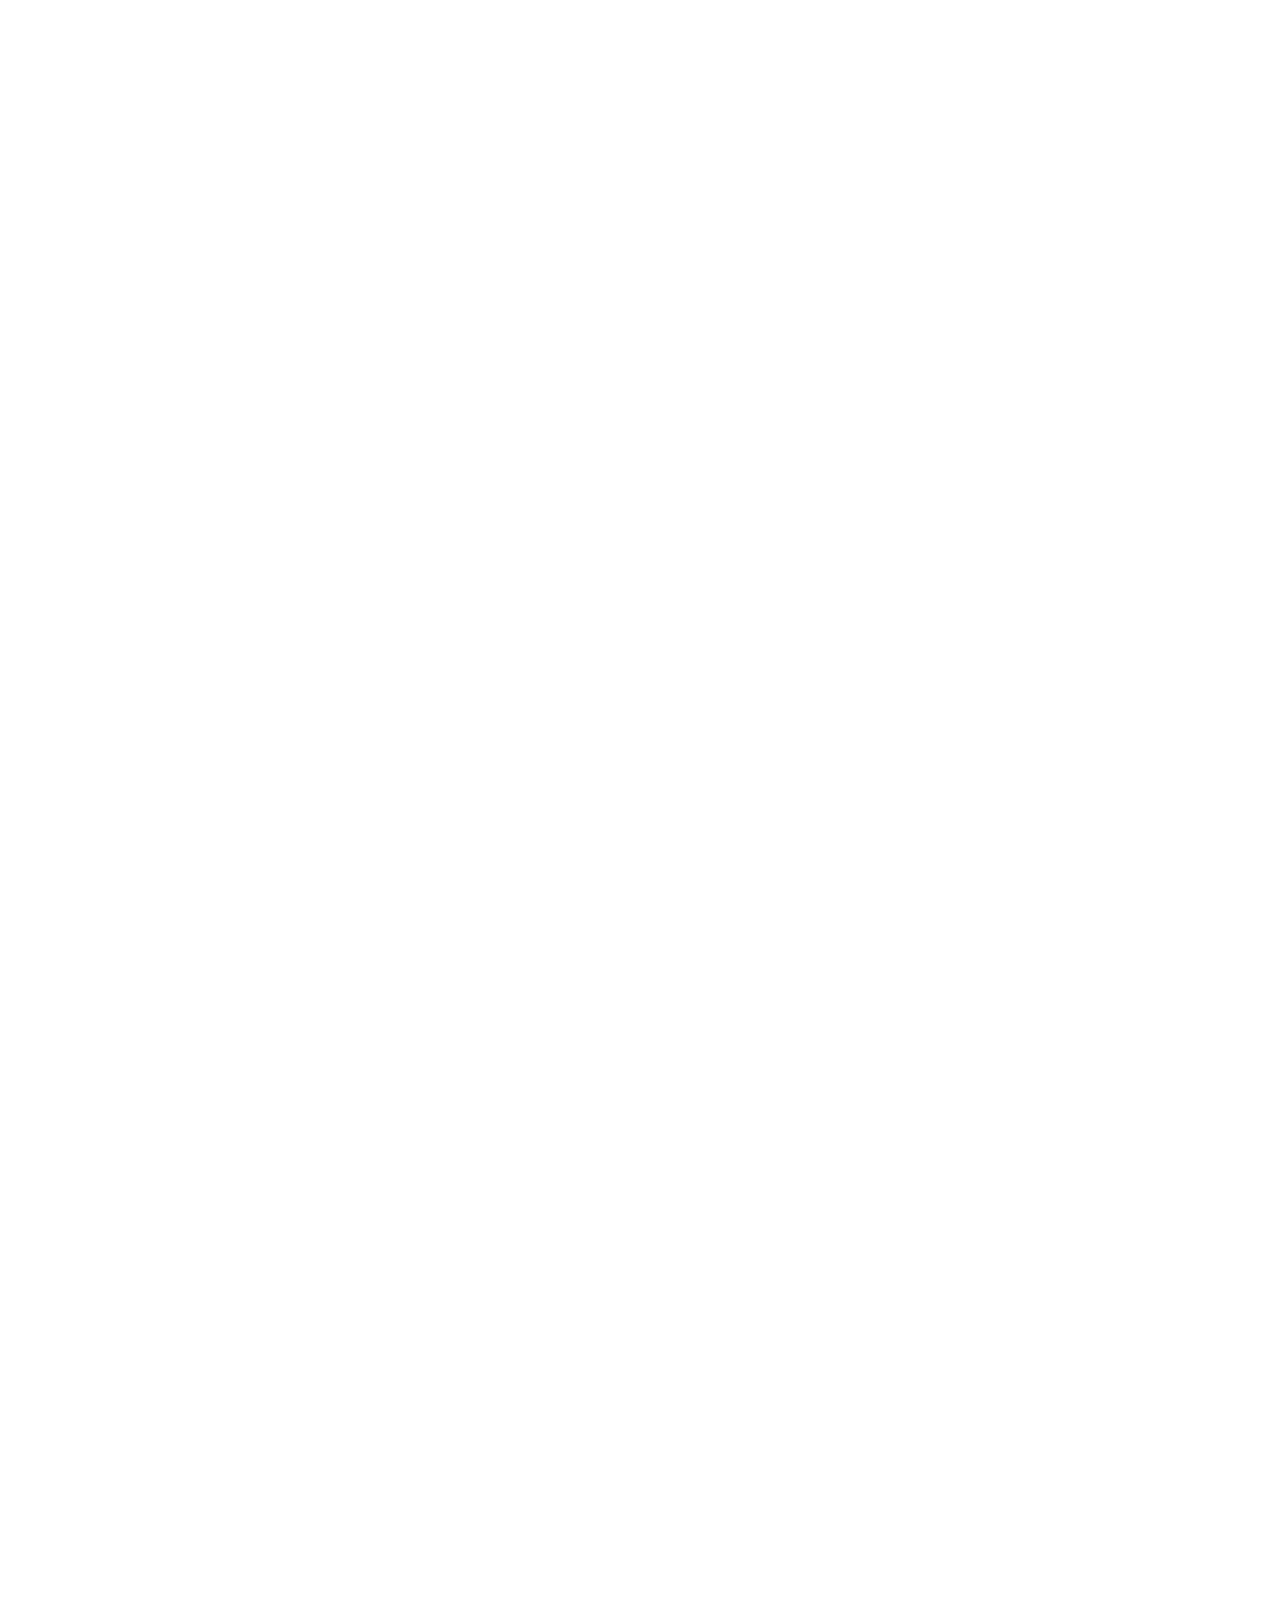
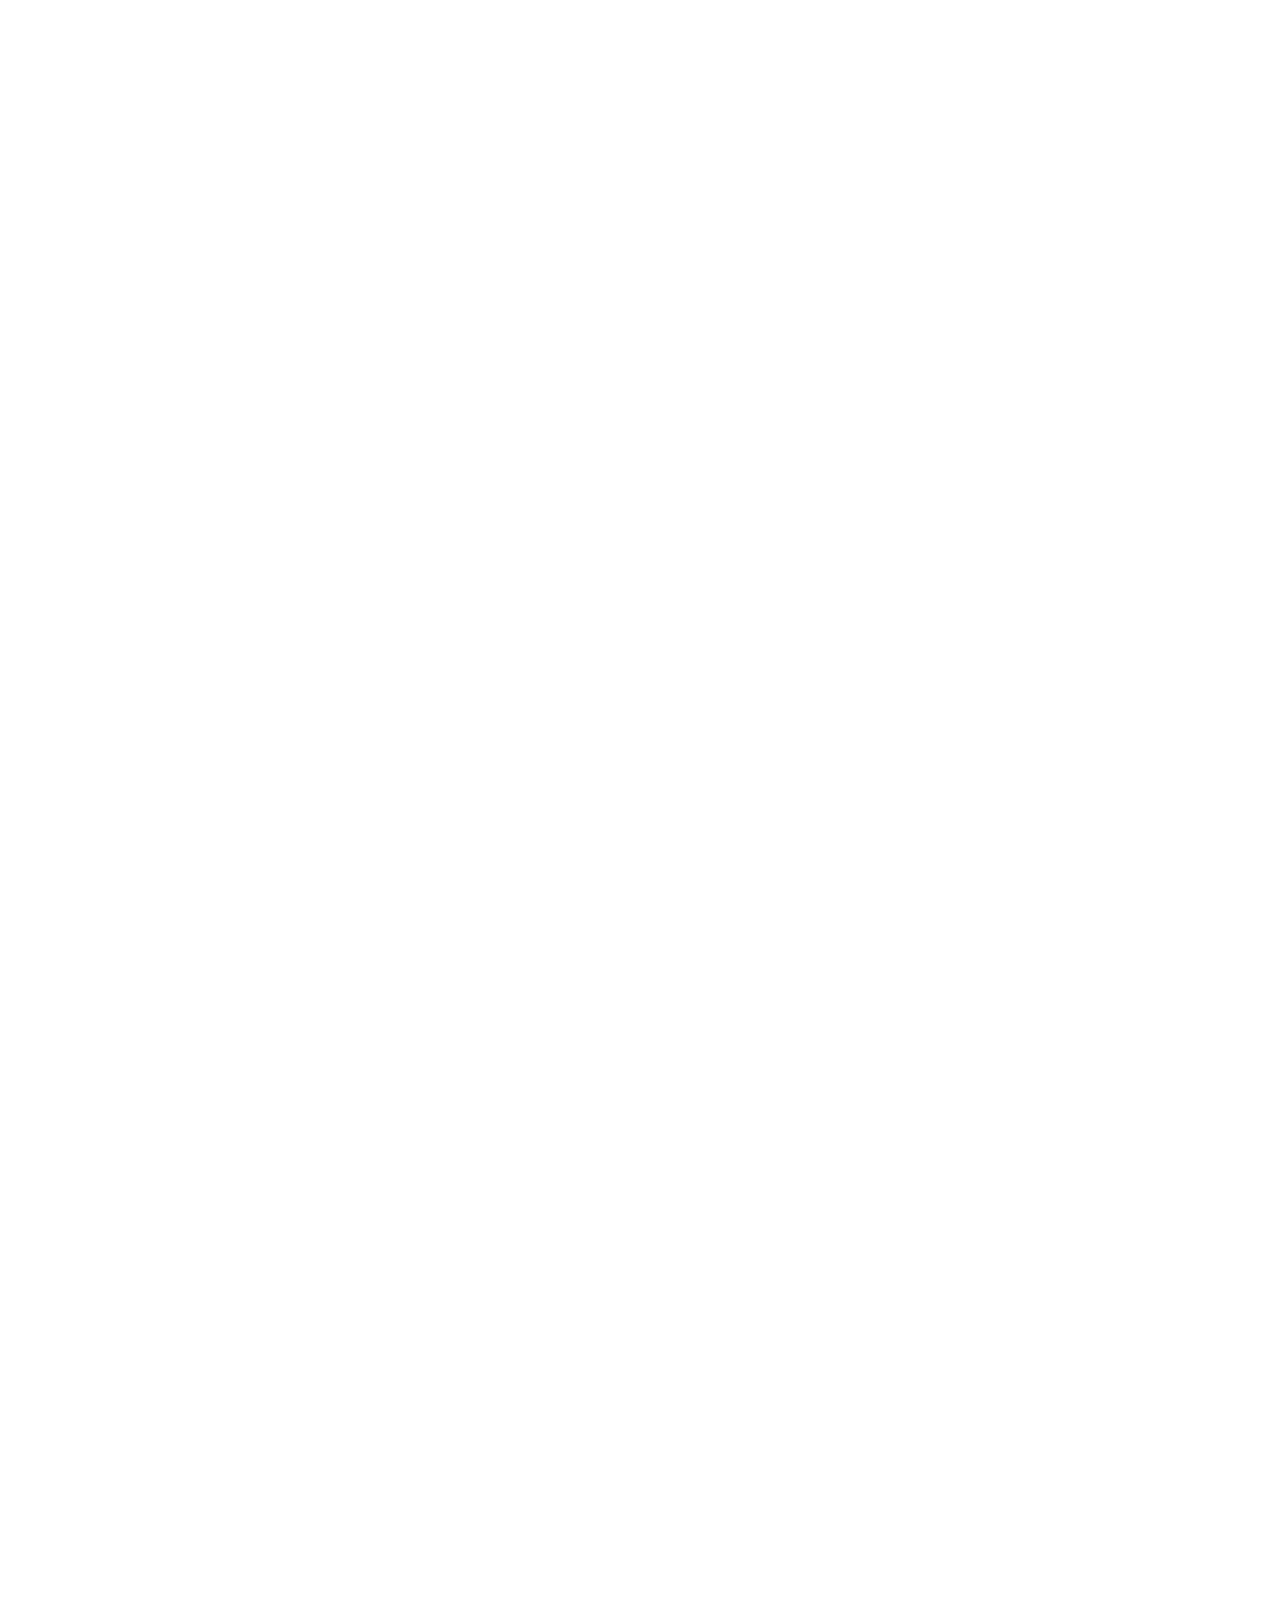
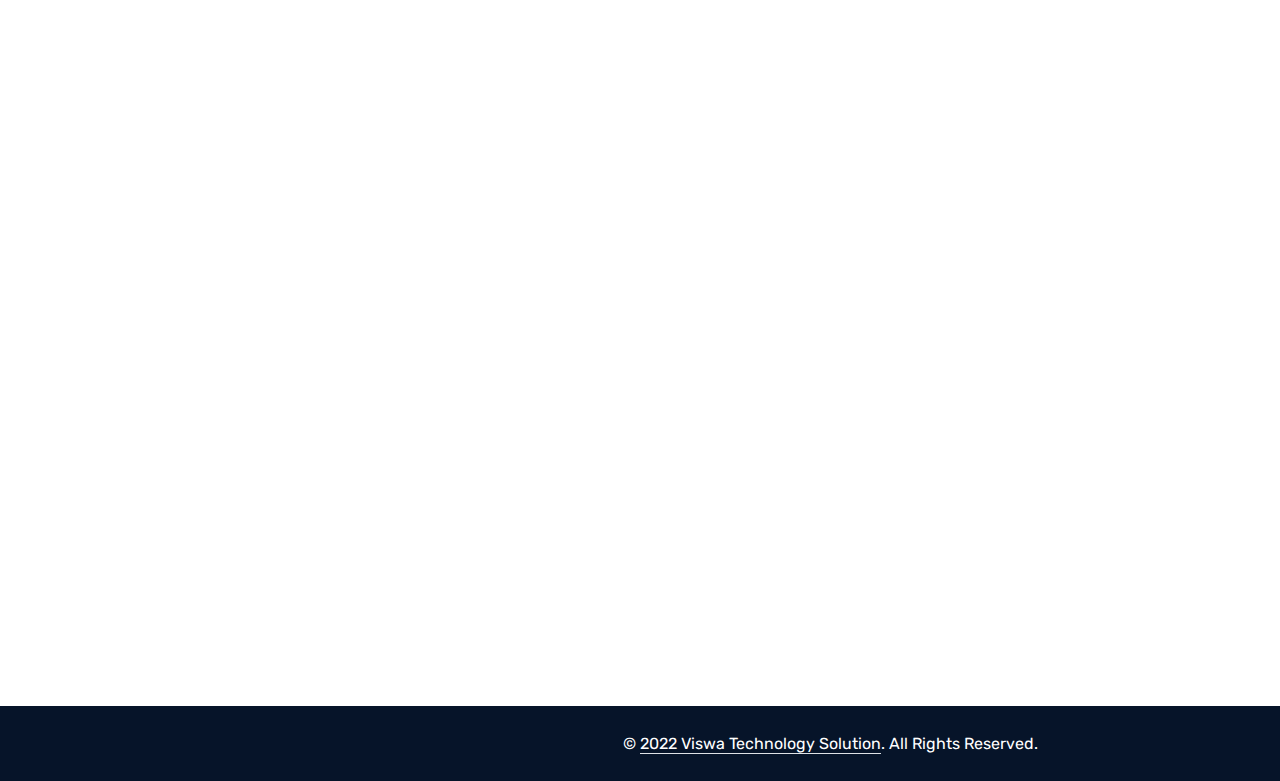
==== commit fa737d49: "team carousel" ====
--- a/index.html
+++ b/index.html
@@ -421,7 +421,7 @@
 
     
 
-    <!-- Testimonial Start -->
+    <!-- Testimonial Start 
     <div class="container-fluid py-5 wow fadeInUp" data-wow-delay="0.1s">
         <div class="container py-5">
             <div class="section-title text-center position-relative pb-3 mb-4 mx-auto" style="max-width: 600px;">
@@ -480,7 +480,7 @@
             </div>
         </div>
     </div>
-    <!-- Testimonial End -->
+    Testimonial End -->
 
 
     <!-- Team Start 
--- a/css/style.css
+++ b/css/style.css
@@ -391,6 +391,8 @@
 /*** Team ***/
 .team-item {
     transition: .5s;
+    width:250px;
+    height:350px;
 }
 
 .team-social {
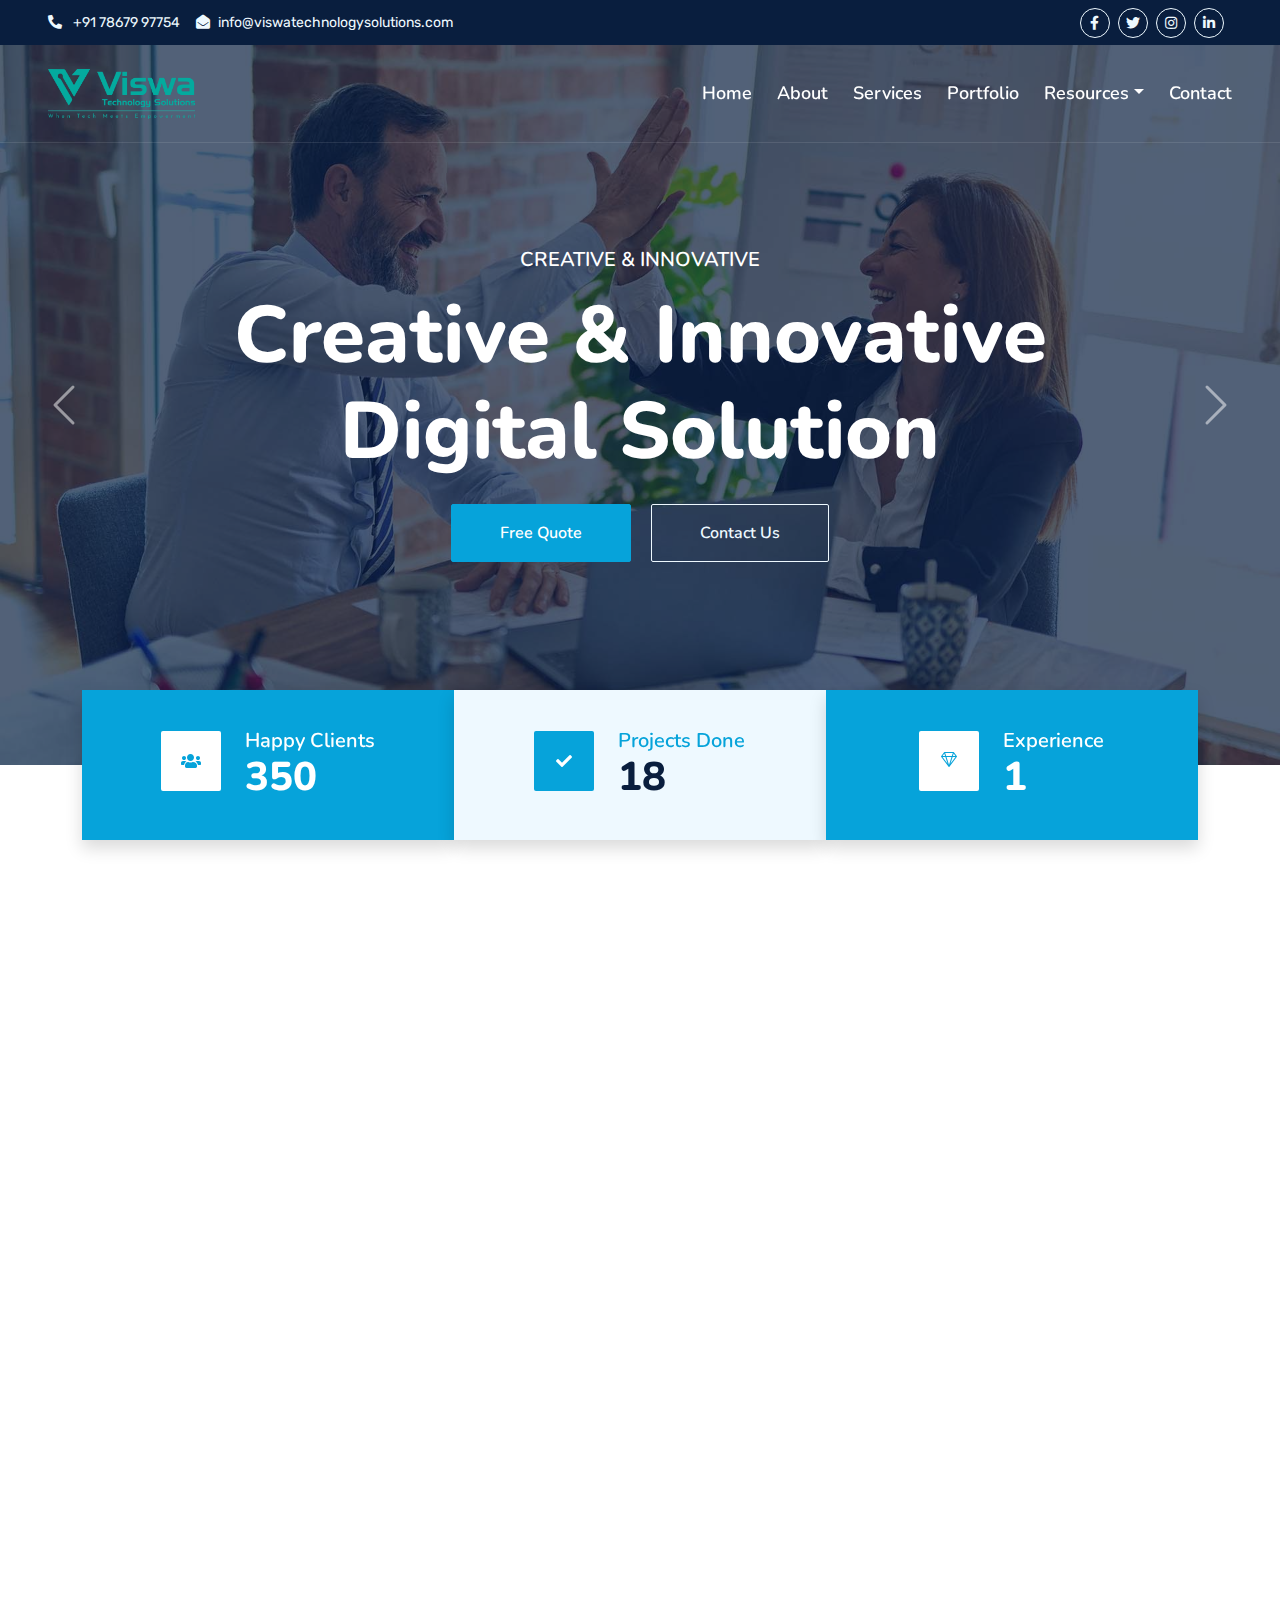
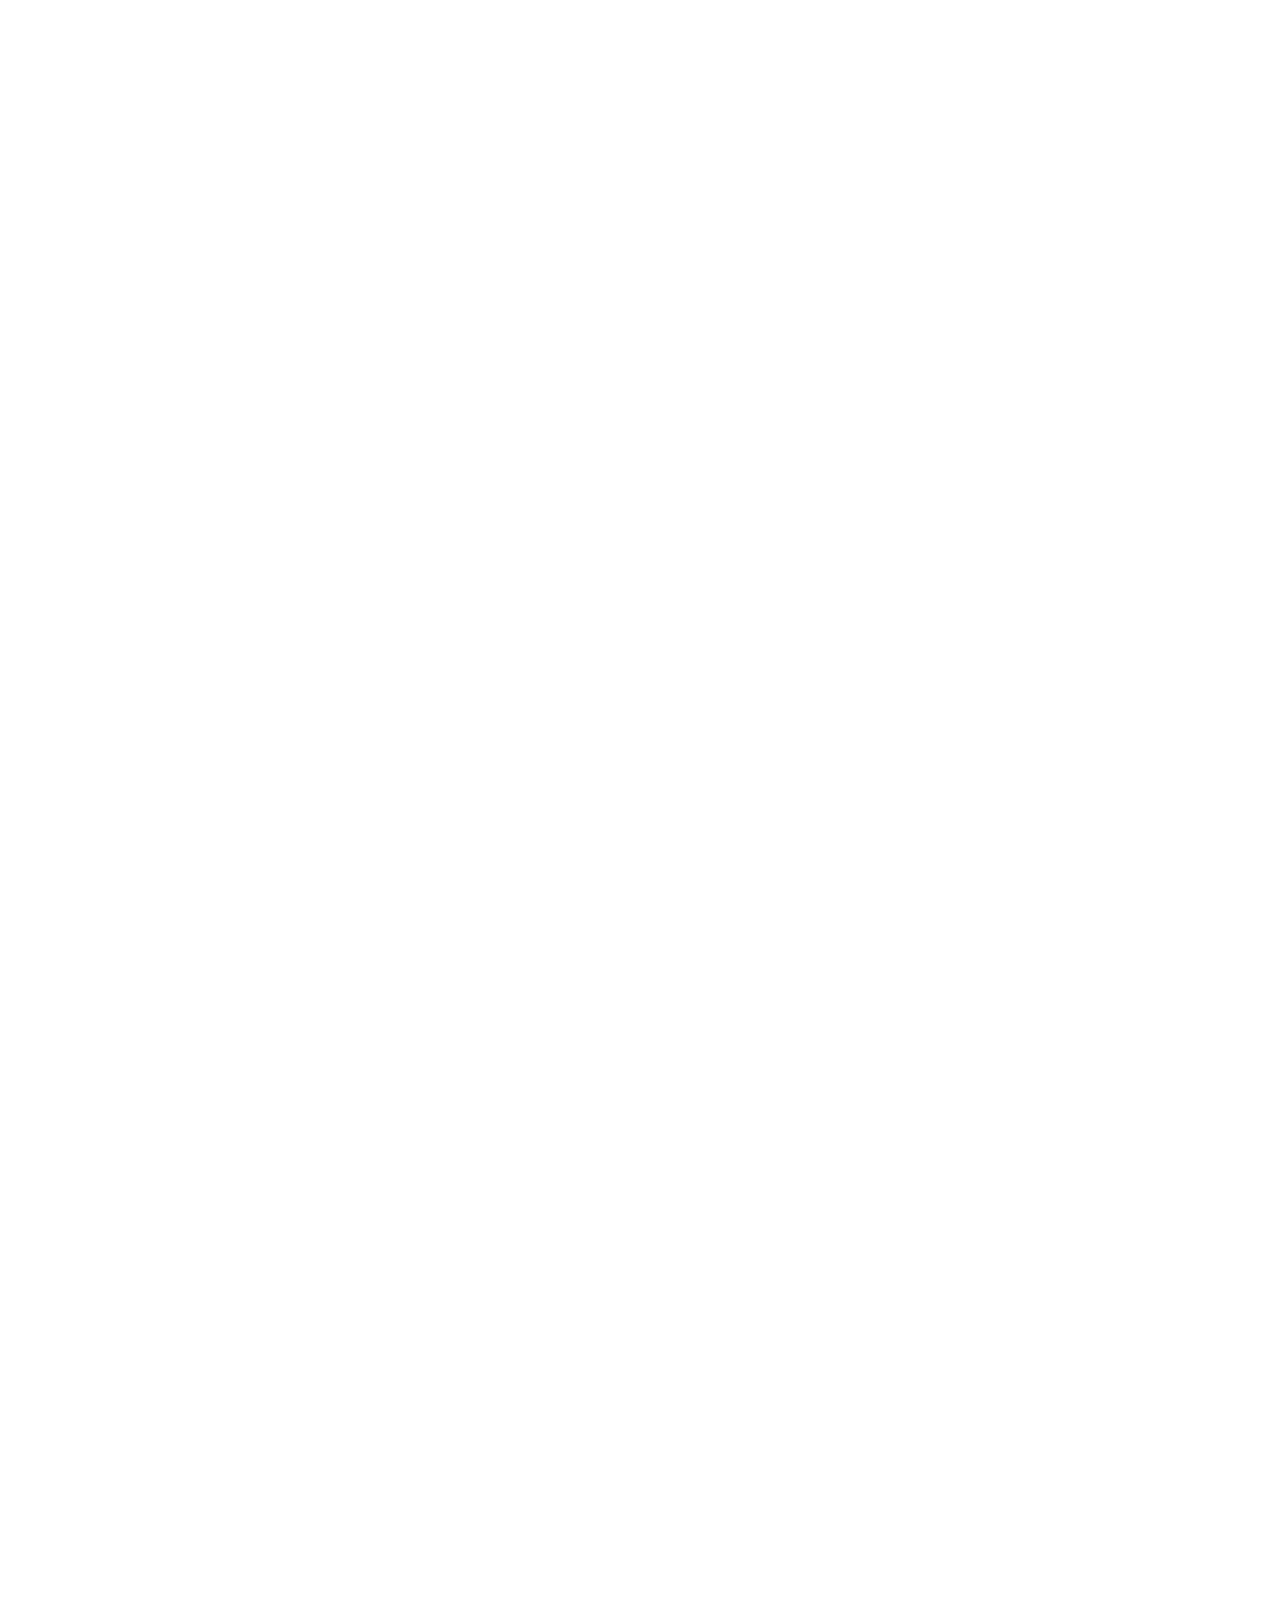
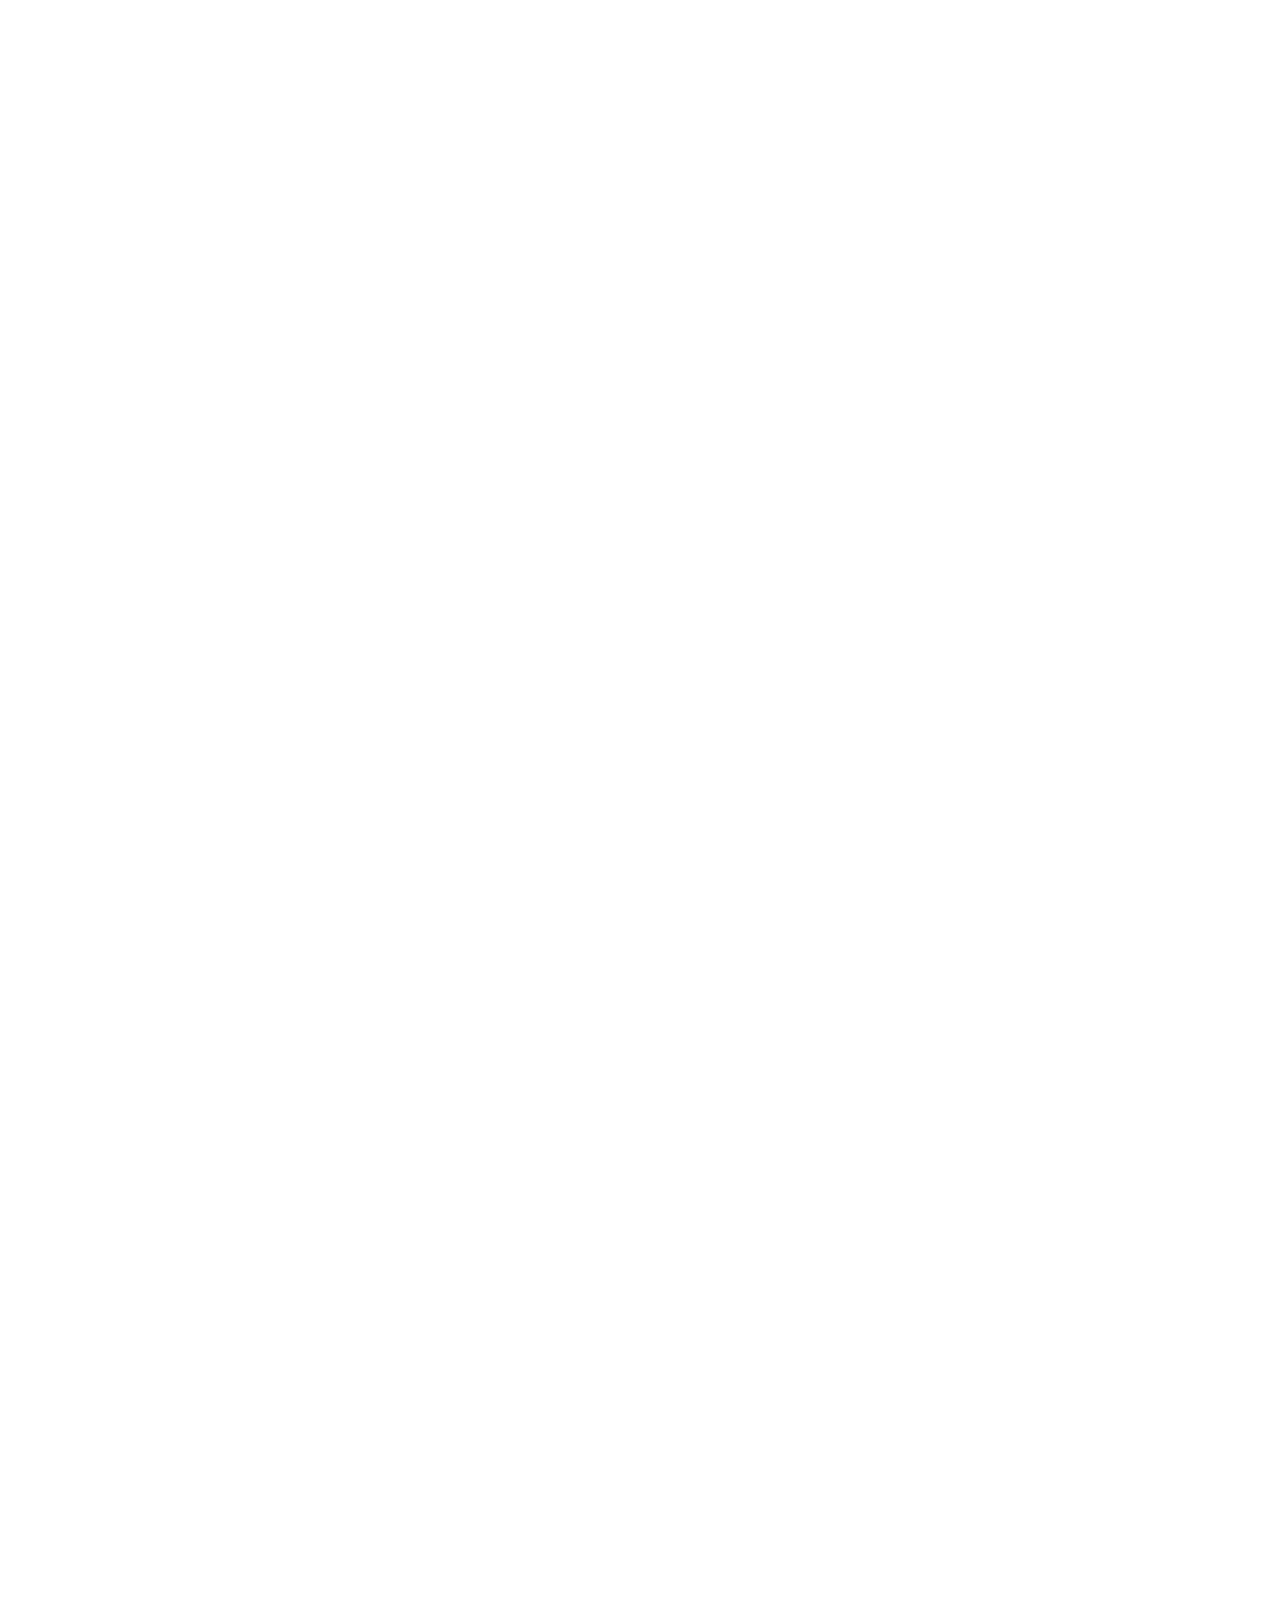
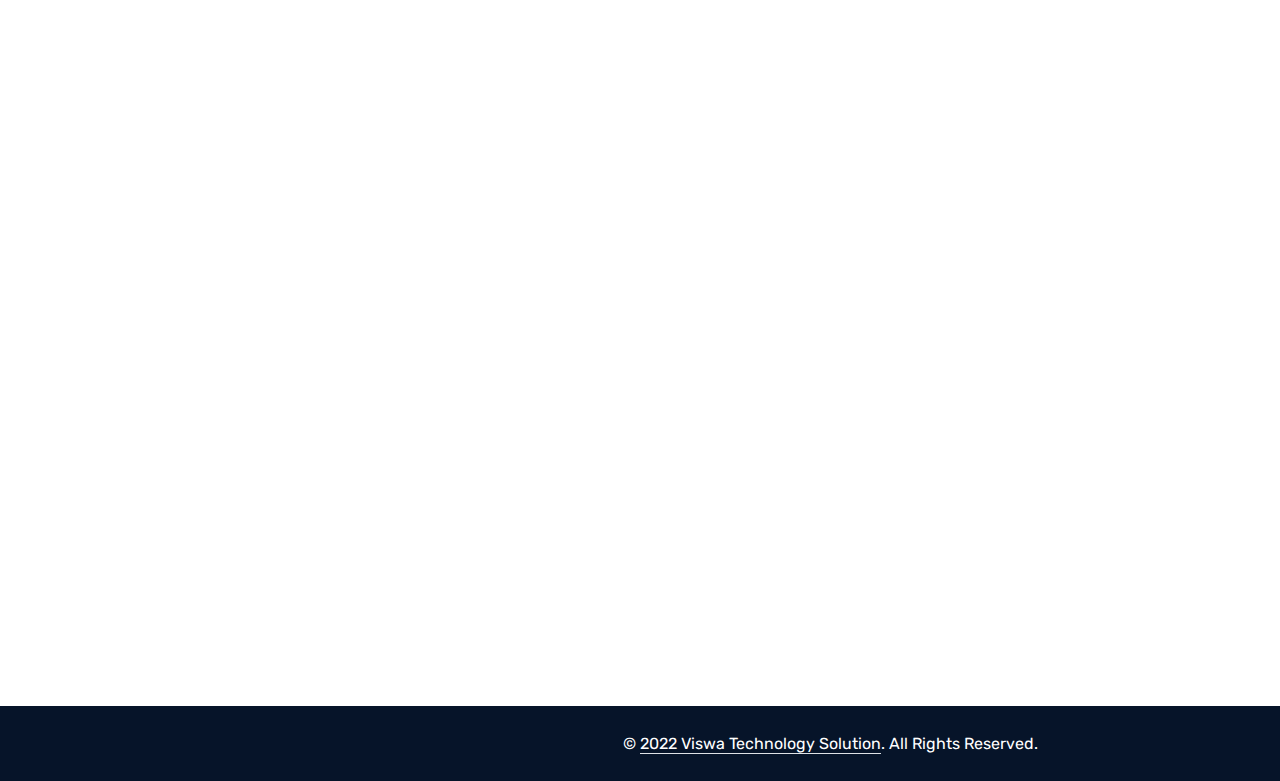
==== commit 74e784f4: "vision & mission" ====
--- a/index.html
+++ b/index.html
@@ -213,7 +213,7 @@
                         </div>
                         <div class="ps-4">
                             <h5 class="mb-2">Call to ask any question</h5>
-                            <h4 class="text-primary mb-0">7867997754</h4>
+                            <h4 class="text-primary mb-0">+91 78679 97754</h4>
                         </div>
                     </div>
                     <a href="quote.html" class="btn btn-primary py-3 px-5 mt-3 wow zoomIn" data-wow-delay="0.9s">Request A Quote</a>
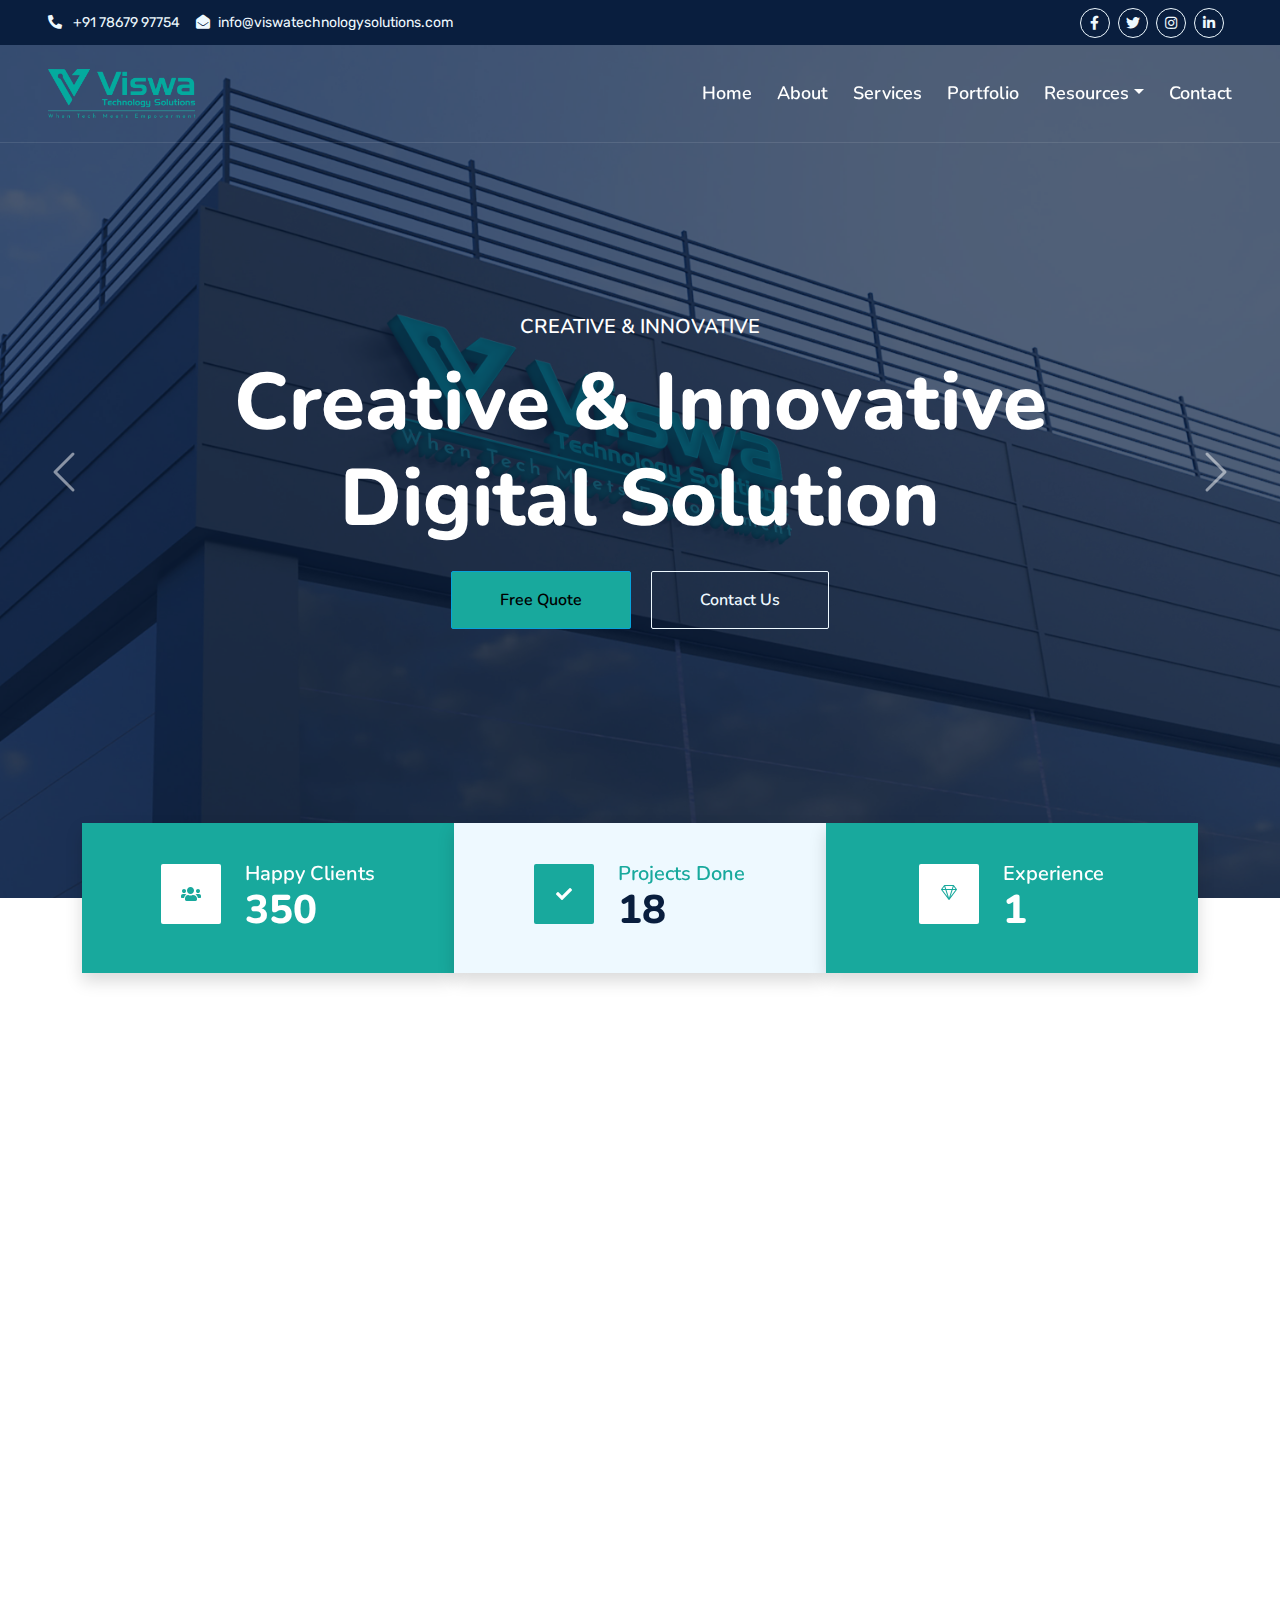
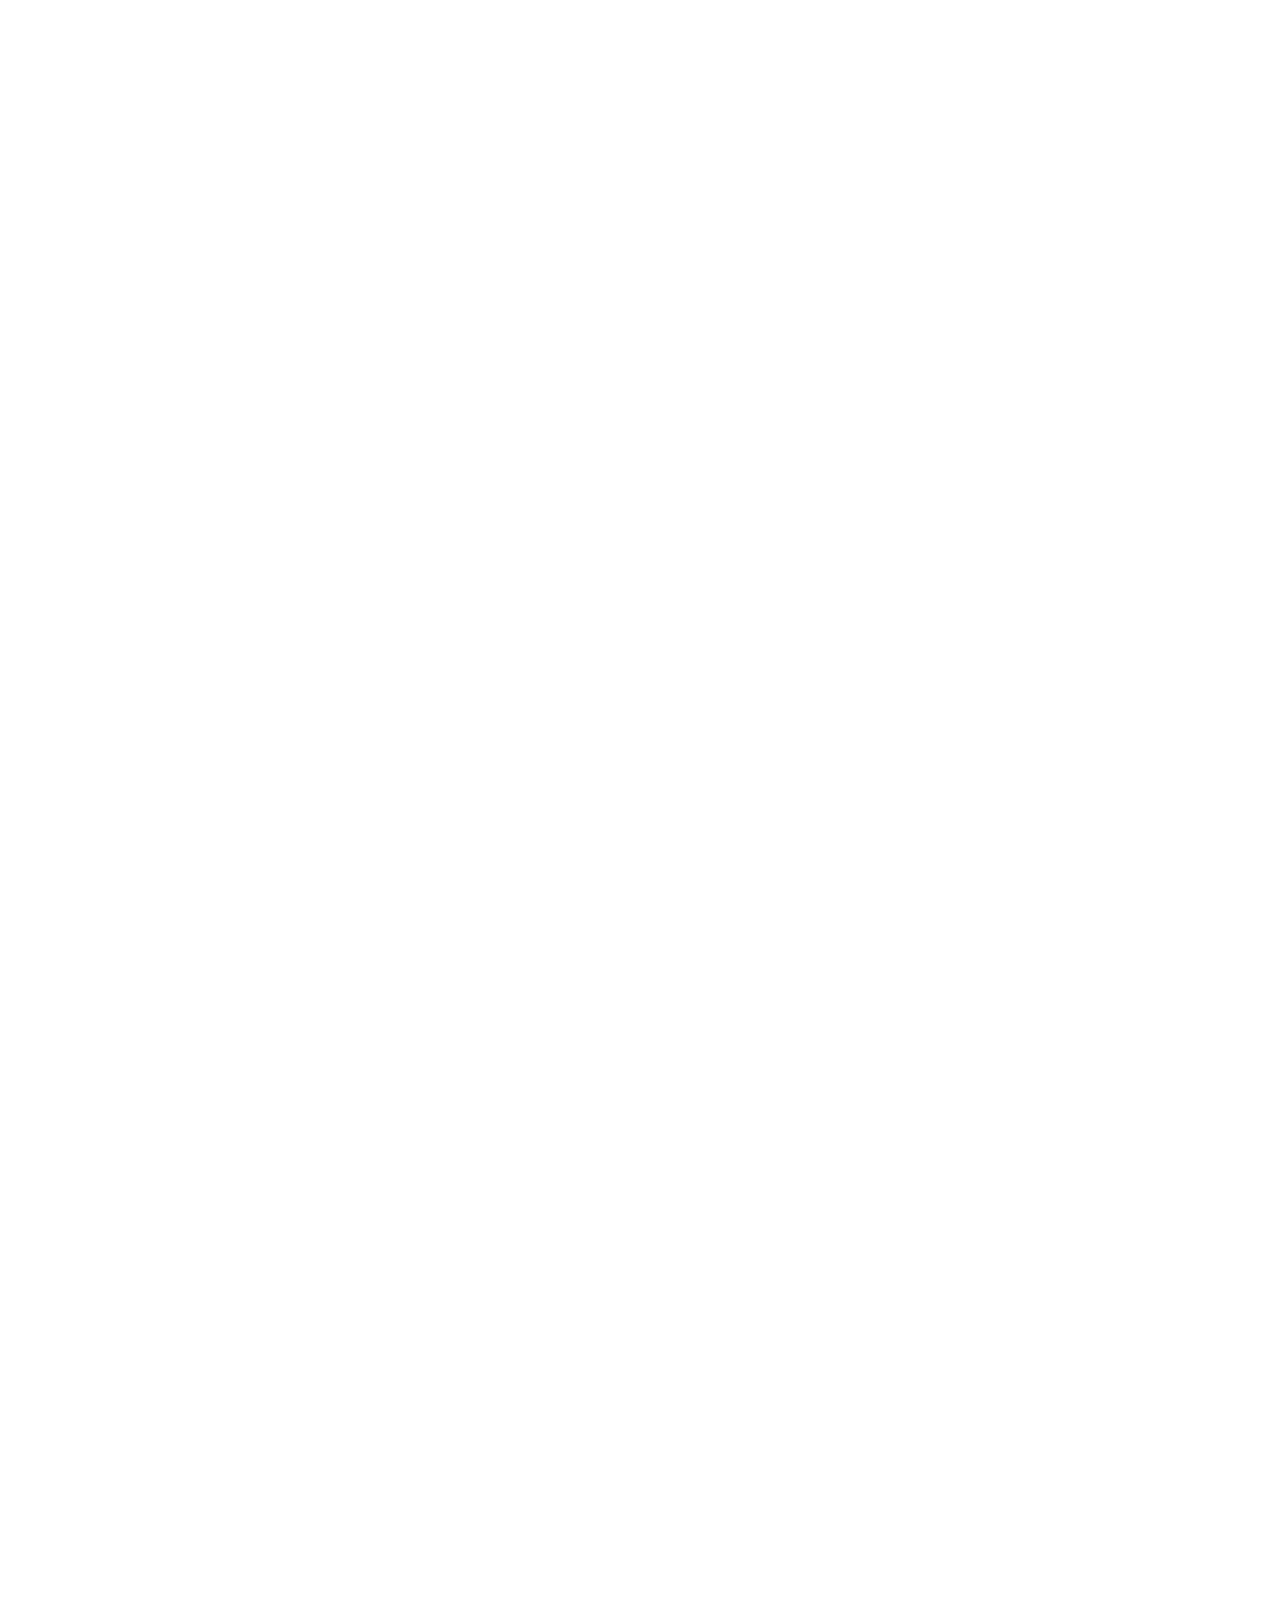
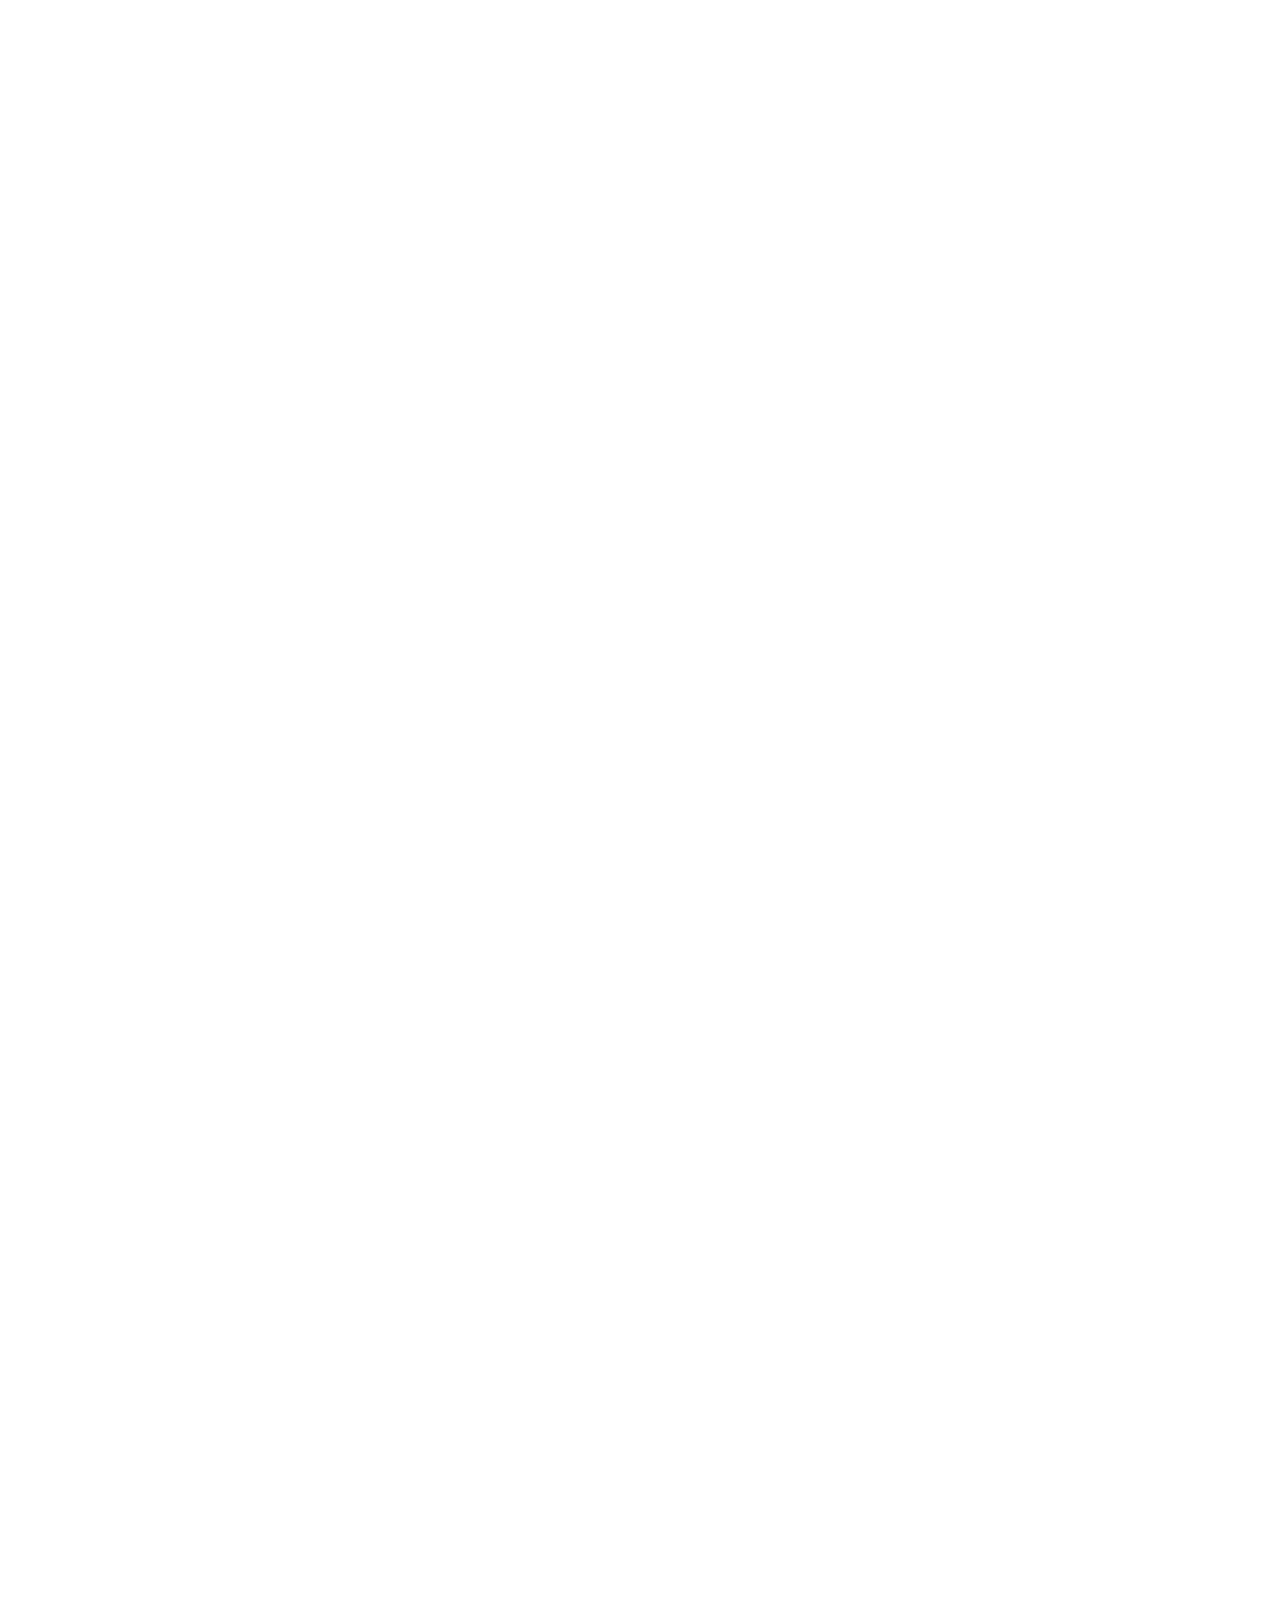
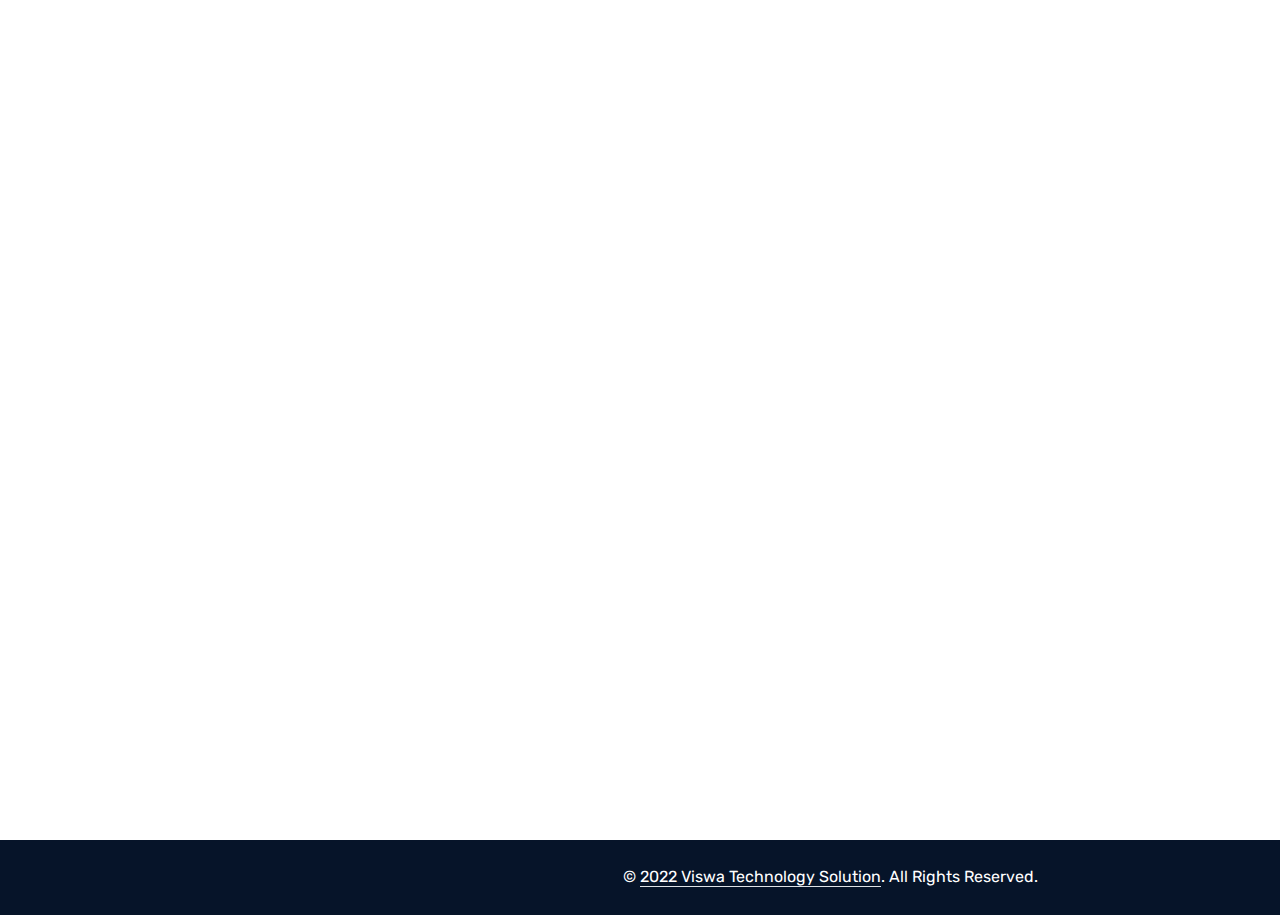
==== commit e89ac21e: "color changes" ====
--- a/index.html
+++ b/index.html
@@ -86,7 +86,7 @@
 
             <div class="collapse navbar-collapse" id="navbarCollapse">
                 <div class="navbar-nav ms-auto py-0">
-                    <a href="index.html" class="nav-item nav-link">Home</a>
+                    <a href="index.html" class="nav-item nav-link ">Home</a>
                     <a href="about.html" class="nav-item nav-link">About</a>
                     <a href="service.html" class="nav-item nav-link">Services</a>
                     <a href="portfolio.html" class="nav-item nav-link">Portfolio</a>
@@ -103,11 +103,11 @@
                 
             </div>
         </nav>
-
+     
         <div id="header-carousel" class="carousel slide carousel-fade" data-bs-ride="carousel">
             <div class="carousel-inner">
                 <div class="carousel-item active">
-                    <img class="w-100" src="img/carousel-1.jpg" alt="Image">
+                    <img class="w-100" src="assets/vts_1.jpg" alt="Image" style="background-size:cover;">
                     <div class="carousel-caption d-flex flex-column align-items-center justify-content-center">
                         <div class="p-3" style="max-width: 900px;">
                             <h5 class="text-white text-uppercase mb-3 animated slideInDown">Creative & Innovative</h5>
@@ -118,7 +118,7 @@
                     </div>
                 </div>
                 <div class="carousel-item">
-                    <img class="w-100" src="img/carousel-2.jpg" alt="Image">
+                     <img class="w-100" src="assets/vts_2.jpg" alt="Image" style="background-size:cover;">
                     <div class="carousel-caption d-flex flex-column align-items-center justify-content-center">
                         <div class="p-3" style="max-width: 900px;">
                             <h5 class="text-white text-uppercase mb-3 animated slideInDown">Creative & Innovative</h5>
@@ -149,7 +149,7 @@
         <div class="container py-5 pt-lg-0">
             <div class="row gx-0">
                 <div class="col-lg-4 wow zoomIn" data-wow-delay="0.1s">
-                    <div class="bg-primary shadow d-flex align-items-center justify-content-center p-4" style="height: 150px;">
+                    <div class="shadow d-flex align-items-center justify-content-center p-4" style="height: 150px;background-color: #18A99D !important;">
                         <div class="bg-white d-flex align-items-center justify-content-center rounded mb-2" style="width: 60px; height: 60px;">
                             <i class="fa fa-users text-primary"></i>
                         </div>
@@ -159,10 +159,11 @@
                         </div>
                     </div>
                 </div>
+
                 <div class="col-lg-4 wow zoomIn" data-wow-delay="0.3s">
                     <div class="bg-light shadow d-flex align-items-center justify-content-center p-4" style="height: 150px;">
-                        <div class="bg-primary d-flex align-items-center justify-content-center rounded mb-2" style="width: 60px; height: 60px;">
-                            <i class="fa fa-check text-white"></i>
+                        <div class="d-flex align-items-center justify-content-center rounded mb-2" style="width: 60px; height: 60px;background-color: #18A99D !important;">
+                            <i class="fa fa-check text-white font-size=large;"></i>
                         </div>
                         <div class="ps-4">
                             <h5 class="text-primary mb-0">Projects Done</h5>
@@ -170,8 +171,9 @@
                         </div>
                     </div>
                 </div>
+
                 <div class="col-lg-4 wow zoomIn" data-wow-delay="0.6s">
-                    <div class="bg-primary shadow d-flex align-items-center justify-content-center p-4" style="height: 150px;">
+                    <div class="shadow d-flex align-items-center justify-content-center p-4" style="height: 150px;background-color: #18A99D !important;">
                         <div class="bg-white d-flex align-items-center justify-content-center rounded mb-2" style="width: 60px; height: 60px;">
                             <i class="bi bi-gem text-primary"></i>
                         </div>
@@ -400,7 +402,8 @@
 <div class="col-lg-4 col-md-6 wow zoomIn" data-wow-delay="0.6s">
                     <div class="service-item bg-light rounded d-flex flex-column align-items-center justify-content-center text-center">
                         <div class="service-icon">
-                            <i class="bi bi-controller text-white"></i>
+                            <i class="bi bi-phone
+ text-white"></i>
                         </div>
                         <h4 class="mb-3">Message Provider</h4>
                         <p class="m-0">Our Simple Platform helps to Send Promotionals , Marketing , OTP , Notification , Alert SMS.</p>
--- a/css/style.css
+++ b/css/style.css
@@ -1,6 +1,6 @@
 /********** Template CSS **********/
 :root {
-    --primary: #06A3DA;
+    --primary: #18A99D;
     --secondary: #34AD54;
     --light: #EEF9FF;
     --dark: #091E3E;
@@ -83,17 +83,26 @@
     font-family: 'Nunito', sans-serif;
     font-weight: 600;
     transition: .5s;
-}
-
-.btn-primary,
+   
+    
+}
+
+.btn-primary
+{
+background-color: #18A99D !important;
+
+}
 .btn-secondary {
     color: #FFFFFF;
     box-shadow: inset 0 0 0 50px transparent;
 }
 
 .btn-primary:hover {
+  
     box-shadow: inset 0 0 0 0 var(--primary);
 }
+
+
 
 .btn-secondary:hover {
     box-shadow: inset 0 0 0 0 var(--secondary);
@@ -122,6 +131,9 @@
     text-align: center;
 }
 
+/***btn btn-primary
+font-color:#FFFFFF;
+}***/
 
 /*** Navbar ***/
 .navbar-dark .navbar-nav .nav-link {
@@ -320,7 +332,7 @@
 
 .service-item .service-icon {
     margin-bottom: 30px;
-    width: 60px;
+    width: 70px;
     height: 60px;
     display: flex;
     align-items: center;
@@ -332,6 +344,7 @@
 
 .service-item .service-icon i {
     transform: rotate(45deg);
+    font-size: x-large;
 }
 
 .service-item a.btn {
@@ -491,4 +504,11 @@
     .footer-about {
         margin-bottom: -75px;
     }
+}
+.text-primary {
+   color:#18A99D !important;
+}
+.bg-primary {
+   color:#ffffff !important;
+   background-color: #18a99d !important;
 }